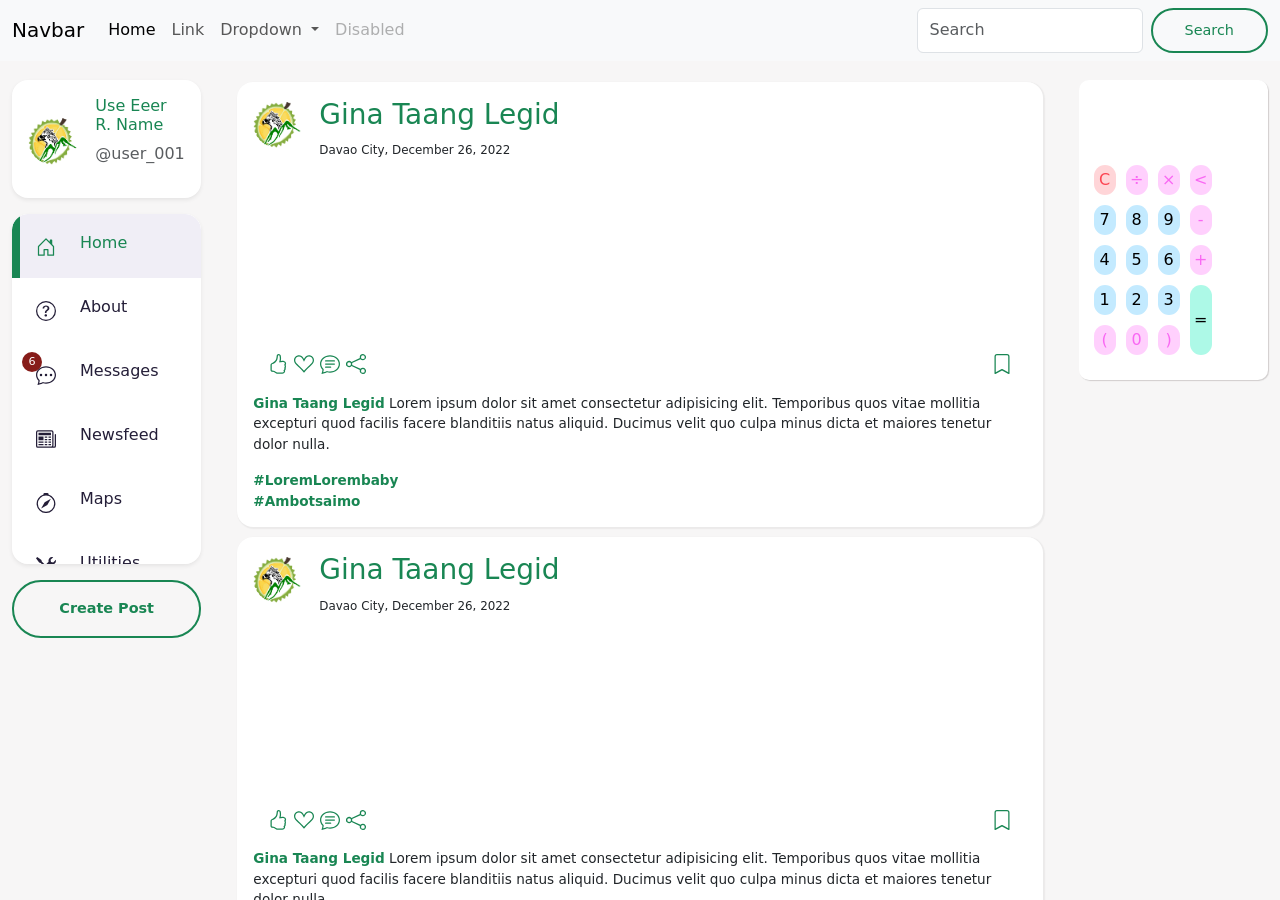
==== home.html @ 308d88ed "new file:   about.html 	new file:   calculator.css 	new file:   home.html 	new file:   images/Logo1-" ====
<!DOCTYPE html>
<html lang="en">
<head>
    <meta charset="UTF-8">
    <meta http-equiv="X-UA-Compatible" content="IE=edge">
    <meta name="viewport" content="width=device-width, initial-scale=1.0">
    <title>Adventour</title>
    <!--BS 5 CDN-->
    <link href="https://cdn.jsdelivr.net/npm/bootstrap@5.3.0-alpha1/dist/css/bootstrap.min.css" rel="stylesheet" integrity="sha384-GLhlTQ8iRABdZLl6O3oVMWSktQOp6b7In1Zl3/Jr59b6EGGoI1aFkw7cmDA6j6gD" crossorigin="anonymous">
    <!--End of BS 5 CDN-->
    
    <!--CSS-->
    <link rel="stylesheet" href="style2.css">
    <!--End of CSS-->

</head>
<body>

    <!--============================================= NAV BAR ========================================-->

    <nav>

        <nav class="navbar navbar-expand-lg bg-body-tertiary"  style="width: 100vw;">
            <div class="container-fluid">
              <a class="navbar-brand" href="#">Navbar</a>
              <button class="navbar-toggler" type="button" data-bs-toggle="collapse" data-bs-target="#navbarSupportedContent" aria-controls="navbarSupportedContent" aria-expanded="false" aria-label="Toggle navigation">
                <span class="navbar-toggler-icon"></span>
              </button>
              <div class="collapse navbar-collapse" id="navbarSupportedContent">
                <ul class="navbar-nav me-auto mb-2 mb-lg-0">
                  <li class="nav-item">
                    <a class="nav-link active" aria-current="page" href="#">Home</a>
                  </li>
                  <li class="nav-item">
                    <a class="nav-link" href="#">Link</a>
                  </li>
                  <li class="nav-item dropdown">
                    <a class="nav-link dropdown-toggle" href="#" role="button" data-bs-toggle="dropdown" aria-expanded="false">
                      Dropdown
                    </a>
                    <ul class="dropdown-menu">
                      <li><a class="dropdown-item" href="#">Action</a></li>
                      <li><a class="dropdown-item" href="#">Another action</a></li>
                      <li><hr class="dropdown-divider"></li>
                      <li><a class="dropdown-item" href="#">Something else here</a></li>
                    </ul>
                  </li>
                  <li class="nav-item">
                    <a class="nav-link disabled">Disabled</a>
                  </li>
                </ul>
                <form class="d-flex" role="search">
                  <input class="form-control me-2" type="search" placeholder="Search" aria-label="Search">
                  <button class="btn btn-outline-success" type="submit">Search</button>
                </form>
              </div>
            </div>
          </nav>

    </nav>
    
    <!--============================================= RND OF NAV BAR ========================================-->


    <main>

        <div class="container-fluid">
 
            

            <div class="row">

                <!--==================== Left Section =================-->
                    <div class="left col-12 col-md-0 col-lg-3 col-xl-2 col-xxl-2">
                        <div class="side-menu-toggle">
                            <div class="hamburger">
                                <span></span>
                            </div>
                        </div> 


                        <aside class="sidenav" id="leftnav">

                            <a href="" class="profile shadow-sm" id="sideprofile">
                                <div class="logo-profile-photo">
                                    <img src="./images/Logo1-122722.png" width="60" height="60" style="border-radius: 50%">
                                </div>
    
                                <div class="username">
                                    <div class="handle">
                                        <h6>Use Eeer R. Name</h6>
                                    </div>
        
                                    <div class="sub-handle">
                                        <p class="text-muted">
                                            @user_001
                                        </p>
                                    </div>
                                </div>
            
                            </a>
            
                            <!---------------SIDE BAR----------------->
                            <div class="sidebar align-items-center shadow-sm" >
                                <a class="menu-item active" href="home.html">
                                    <span>
                                        <svg xmlns="http://www.w3.org/2000/svg" width="20" height="20" fill="currentColor" class="bi bi-house-door" viewBox="0 0 16 16">
                                            <path d="M8.354 1.146a.5.5 0 0 0-.708 0l-6 6A.5.5 0 0 0 1.5 7.5v7a.5.5 0 0 0 .5.5h4.5a.5.5 0 0 0 .5-.5v-4h2v4a.5.5 0 0 0 .5.5H14a.5.5 0 0 0 .5-.5v-7a.5.5 0 0 0-.146-.354L13 5.793V2.5a.5.5 0 0 0-.5-.5h-1a.5.5 0 0 0-.5.5v1.293L8.354 1.146ZM2.5 14V7.707l5.5-5.5 5.5 5.5V14H10v-4a.5.5 0 0 0-.5-.5h-3a.5.5 0 0 0-.5.5v4H2.5Z"/>
                                        </svg>
                                    </span>
                                        <h3>Home</h3>
                                </a>
            
                                <a class="menu-item" href="about.html">
                                    <span>
                                        <svg xmlns="http://www.w3.org/2000/svg" width="20" height="20" fill="currentColor" class="bi bi-question-circle" viewBox="0 0 16 16">
                                            <path d="M8 15A7 7 0 1 1 8 1a7 7 0 0 1 0 14zm0 1A8 8 0 1 0 8 0a8 8 0 0 0 0 16z"/>
                                            <path d="M5.255 5.786a.237.237 0 0 0 .241.247h.825c.138 0 .248-.113.266-.25.09-.656.54-1.134 1.342-1.134.686 0 1.314.343 1.314 1.168 0 .635-.374.927-.965 1.371-.673.489-1.206 1.06-1.168 1.987l.003.217a.25.25 0 0 0 .25.246h.811a.25.25 0 0 0 .25-.25v-.105c0-.718.273-.927 1.01-1.486.609-.463 1.244-.977 1.244-2.056 0-1.511-1.276-2.241-2.673-2.241-1.267 0-2.655.59-2.75 2.286zm1.557 5.763c0 .533.425.927 1.01.927.609 0 1.028-.394 1.028-.927 0-.552-.42-.94-1.029-.94-.584 0-1.009.388-1.009.94z"/>
                                        </svg>
                                    </span>
                                        <h3>About</h3>
                                </a>
            
                                <a class="menu-item" id="message-notifications">
                                    <span>
                                        <svg xmlns="http://www.w3.org/2000/svg" width="20" height="20" fill="currentColor" class="bi bi-chat-dots" viewBox="0 0 16 16">
                                            <path d="M5 8a1 1 0 1 1-2 0 1 1 0 0 1 2 0zm4 0a1 1 0 1 1-2 0 1 1 0 0 1 2 0zm3 1a1 1 0 1 0 0-2 1 1 0 0 0 0 2z"/>
                                            <path d="m2.165 15.803.02-.004c1.83-.363 2.948-.842 3.468-1.105A9.06 9.06 0 0 0 8 15c4.418 0 8-3.134 8-7s-3.582-7-8-7-8 3.134-8 7c0 1.76.743 3.37 1.97 4.6a10.437 10.437 0 0 1-.524 2.318l-.003.011a10.722 10.722 0 0 1-.244.637c-.079.186.074.394.273.362a21.673 21.673 0 0 0 .693-.125zm.8-3.108a1 1 0 0 0-.287-.801C1.618 10.83 1 9.468 1 8c0-3.192 3.004-6 7-6s7 2.808 7 6c0 3.193-3.004 6-7 6a8.06 8.06 0 0 1-2.088-.272 1 1 0 0 0-.711.074c-.387.196-1.24.57-2.634.893a10.97 10.97 0 0 0 .398-2z"/>
                                        </svg>
                                        <small class="notification-count">6</small>
                                    </span>
                                    
    
                                        <h3>Messages</h3>
    
                                </a>
            
                                <a class="menu-item">
                                    <span>
                                        <svg xmlns="http://www.w3.org/2000/svg" width="20" height="20" fill="currentColor" class="bi bi-newspaper" viewBox="0 0 16 16">
                                            <path d="M0 2.5A1.5 1.5 0 0 1 1.5 1h11A1.5 1.5 0 0 1 14 2.5v10.528c0 .3-.05.654-.238.972h.738a.5.5 0 0 0 .5-.5v-9a.5.5 0 0 1 1 0v9a1.5 1.5 0 0 1-1.5 1.5H1.497A1.497 1.497 0 0 1 0 13.5v-11zM12 14c.37 0 .654-.211.853-.441.092-.106.147-.279.147-.531V2.5a.5.5 0 0 0-.5-.5h-11a.5.5 0 0 0-.5.5v11c0 .278.223.5.497.5H12z"/>
                                            <path d="M2 3h10v2H2V3zm0 3h4v3H2V6zm0 4h4v1H2v-1zm0 2h4v1H2v-1zm5-6h2v1H7V6zm3 0h2v1h-2V6zM7 8h2v1H7V8zm3 0h2v1h-2V8zm-3 2h2v1H7v-1zm3 0h2v1h-2v-1zm-3 2h2v1H7v-1zm3 0h2v1h-2v-1z"/>
                                        </svg>
                                    </span>
                                        <h3>Newsfeed</h3>
                                </a>
            
                                <a class="menu-item" href="maps.html">
                                    <span>
                                        <svg xmlns="http://www.w3.org/2000/svg" width="20" height="20" fill="currentColor" class="bi bi-compass" viewBox="0 0 16 16">
                                            <path d="M8 16.016a7.5 7.5 0 0 0 1.962-14.74A1 1 0 0 0 9 0H7a1 1 0 0 0-.962 1.276A7.5 7.5 0 0 0 8 16.016zm6.5-7.5a6.5 6.5 0 1 1-13 0 6.5 6.5 0 0 1 13 0z"/>
                                            <path d="m6.94 7.44 4.95-2.83-2.83 4.95-4.949 2.83 2.828-4.95z"/>
                                        </svg>
                                    </span>
                                        <h3>Maps</h3>
                                </a>
            
                                <a class="menu-item">
                                    <span>
                                        <svg xmlns="http://www.w3.org/2000/svg" width="20" height="20" fill="currentColor" class="bi bi-tools" viewBox="0 0 16 16">
                                            <path d="M1 0 0 1l2.2 3.081a1 1 0 0 0 .815.419h.07a1 1 0 0 1 .708.293l2.675 2.675-2.617 2.654A3.003 3.003 0 0 0 0 13a3 3 0 1 0 5.878-.851l2.654-2.617.968.968-.305.914a1 1 0 0 0 .242 1.023l3.27 3.27a.997.997 0 0 0 1.414 0l1.586-1.586a.997.997 0 0 0 0-1.414l-3.27-3.27a1 1 0 0 0-1.023-.242L10.5 9.5l-.96-.96 2.68-2.643A3.005 3.005 0 0 0 16 3c0-.269-.035-.53-.102-.777l-2.14 2.141L12 4l-.364-1.757L13.777.102a3 3 0 0 0-3.675 3.68L7.462 6.46 4.793 3.793a1 1 0 0 1-.293-.707v-.071a1 1 0 0 0-.419-.814L1 0Zm9.646 10.646a.5.5 0 0 1 .708 0l2.914 2.915a.5.5 0 0 1-.707.707l-2.915-2.914a.5.5 0 0 1 0-.708ZM3 11l.471.242.529.026.287.445.445.287.026.529L5 13l-.242.471-.026.529-.445.287-.287.445-.529.026L3 15l-.471-.242L2 14.732l-.287-.445L1.268 14l-.026-.529L1 13l.242-.471.026-.529.445-.287.287-.445.529-.026L3 11Z"/>
                                        </svg>
                                    </span>
                                        <h3>Utilities</h3>
                                </a>
            
                                <a class="menu-item">
                                    <span>
                                        <svg xmlns="http://www.w3.org/2000/svg" width="20" height="20" fill="currentColor" class="bi bi-shop" viewBox="0 0 16 16">
                                            <path d="M2.97 1.35A1 1 0 0 1 3.73 1h8.54a1 1 0 0 1 .76.35l2.609 3.044A1.5 1.5 0 0 1 16 5.37v.255a2.375 2.375 0 0 1-4.25 1.458A2.371 2.371 0 0 1 9.875 8 2.37 2.37 0 0 1 8 7.083 2.37 2.37 0 0 1 6.125 8a2.37 2.37 0 0 1-1.875-.917A2.375 2.375 0 0 1 0 5.625V5.37a1.5 1.5 0 0 1 .361-.976l2.61-3.045zm1.78 4.275a1.375 1.375 0 0 0 2.75 0 .5.5 0 0 1 1 0 1.375 1.375 0 0 0 2.75 0 .5.5 0 0 1 1 0 1.375 1.375 0 1 0 2.75 0V5.37a.5.5 0 0 0-.12-.325L12.27 2H3.73L1.12 5.045A.5.5 0 0 0 1 5.37v.255a1.375 1.375 0 0 0 2.75 0 .5.5 0 0 1 1 0zM1.5 8.5A.5.5 0 0 1 2 9v6h1v-5a1 1 0 0 1 1-1h3a1 1 0 0 1 1 1v5h6V9a.5.5 0 0 1 1 0v6h.5a.5.5 0 0 1 0 1H.5a.5.5 0 0 1 0-1H1V9a.5.5 0 0 1 .5-.5zM4 15h3v-5H4v5zm5-5a1 1 0 0 1 1-1h2a1 1 0 0 1 1 1v3a1 1 0 0 1-1 1h-2a1 1 0 0 1-1-1v-3zm3 0h-2v3h2v-3z"/>
                                        </svg>
                                    </span>
                                        <h3>Shop</h3>
                                </a>
            
                                <a class="menu-item" id="theme">
                                    <span>
                                        <svg xmlns="http://www.w3.org/2000/svg" width="20" height="20" fill="currentColor" class="bi bi-palette" viewBox="0 0 16 16">
                                            <path d="M8 5a1.5 1.5 0 1 0 0-3 1.5 1.5 0 0 0 0 3zm4 3a1.5 1.5 0 1 0 0-3 1.5 1.5 0 0 0 0 3zM5.5 7a1.5 1.5 0 1 1-3 0 1.5 1.5 0 0 1 3 0zm.5 6a1.5 1.5 0 1 0 0-3 1.5 1.5 0 0 0 0 3z"/>
                                            <path d="M16 8c0 3.15-1.866 2.585-3.567 2.07C11.42 9.763 10.465 9.473 10 10c-.603.683-.475 1.819-.351 2.92C9.826 14.495 9.996 16 8 16a8 8 0 1 1 8-8zm-8 7c.611 0 .654-.171.655-.176.078-.146.124-.464.07-1.119-.014-.168-.037-.37-.061-.591-.052-.464-.112-1.005-.118-1.462-.01-.707.083-1.61.704-2.314.369-.417.845-.578 1.272-.618.404-.038.812.026 1.16.104.343.077.702.186 1.025.284l.028.008c.346.105.658.199.953.266.653.148.904.083.991.024C14.717 9.38 15 9.161 15 8a7 7 0 1 0-7 7z"/>
                                        </svg>
                                    </span>
                                        <h3>Theme</h3>
                                </a>
            
                                <a class="menu-item">
                                    <span>
                                        <svg xmlns="http://www.w3.org/2000/svg" width="20" height="20" fill="currentColor" class="bi bi-gear" viewBox="0 0 16 16">
                                            <path d="M8 4.754a3.246 3.246 0 1 0 0 6.492 3.246 3.246 0 0 0 0-6.492zM5.754 8a2.246 2.246 0 1 1 4.492 0 2.246 2.246 0 0 1-4.492 0z"/>
                                            <path d="M9.796 1.343c-.527-1.79-3.065-1.79-3.592 0l-.094.319a.873.873 0 0 1-1.255.52l-.292-.16c-1.64-.892-3.433.902-2.54 2.541l.159.292a.873.873 0 0 1-.52 1.255l-.319.094c-1.79.527-1.79 3.065 0 3.592l.319.094a.873.873 0 0 1 .52 1.255l-.16.292c-.892 1.64.901 3.434 2.541 2.54l.292-.159a.873.873 0 0 1 1.255.52l.094.319c.527 1.79 3.065 1.79 3.592 0l.094-.319a.873.873 0 0 1 1.255-.52l.292.16c1.64.893 3.434-.902 2.54-2.541l-.159-.292a.873.873 0 0 1 .52-1.255l.319-.094c1.79-.527 1.79-3.065 0-3.592l-.319-.094a.873.873 0 0 1-.52-1.255l.16-.292c.893-1.64-.902-3.433-2.541-2.54l-.292.159a.873.873 0 0 1-1.255-.52l-.094-.319zm-2.633.283c.246-.835 1.428-.835 1.674 0l.094.319a1.873 1.873 0 0 0 2.693 1.115l.291-.16c.764-.415 1.6.42 1.184 1.185l-.159.292a1.873 1.873 0 0 0 1.116 2.692l.318.094c.835.246.835 1.428 0 1.674l-.319.094a1.873 1.873 0 0 0-1.115 2.693l.16.291c.415.764-.42 1.6-1.185 1.184l-.291-.159a1.873 1.873 0 0 0-2.693 1.116l-.094.318c-.246.835-1.428.835-1.674 0l-.094-.319a1.873 1.873 0 0 0-2.692-1.115l-.292.16c-.764.415-1.6-.42-1.184-1.185l.159-.291A1.873 1.873 0 0 0 1.945 8.93l-.319-.094c-.835-.246-.835-1.428 0-1.674l.319-.094A1.873 1.873 0 0 0 3.06 4.377l-.16-.292c-.415-.764.42-1.6 1.185-1.184l.292.159a1.873 1.873 0 0 0 2.692-1.115l.094-.319z"/>
                                        </svg>
                                    </span>
                                        <h3>Settings</h3>
                                </a>
                            </div>
                            <!-------------END OF SIDE BAR------------>
                            <button type="submit" class="side-footer btn fw-bold rounded-pill mb-5">Create Post</button>
    
                            <div class="mb-5"></div>
                        </aside>

                    </div>
                <!--==================== End of Left Section =================-->

                <!--==================== Middle Section =================-->
                    <div class="middle col-12 col-md-9 col-lg-7 col-xl-8 col-xxl-8">
                        
                        <div class="feedcage container mb-5">

                            <div class="feeds">
                            
                                <div class="feed">
                                    
                                    <div class="head">
                                        <div class="user">
                                            <div class="profile-photo">
                                                <img src="./images/Logo1-122722.png">
                                            </div>
                                            <div class="user-info">
                                                <h3> Gina Taang Legid</h3>
                                                <small>Davao City, December 26, 2022</small>
                                            </div>
                                        </div>
                                    </div>
        
                                    <div class="main-photo">
                                        <div class="container" id="main-photo">
                                            <iframe src="https://www.google.com/maps/d/u/0/embed?mid=1A3inty7sxqEvf_GpowuyjGiaf-JV2Yk&ehbc=2E312F" width="100%" height="100%"></iframe>
                                        </div>
                                    </div>
        
                                    <div class="action-button">
                                        
                                        <div class="interaction-button">
                                            <span>
                                                <svg xmlns="http://www.w3.org/2000/svg" width="20" height="20" fill="currentColor" class="bi bi-hand-thumbs-up" viewBox="0 0 16 16">
                                                <path d="M8.864.046C7.908-.193 7.02.53 6.956 1.466c-.072 1.051-.23 2.016-.428 2.59-.125.36-.479 1.013-1.04 1.639-.557.623-1.282 1.178-2.131 1.41C2.685 7.288 2 7.87 2 8.72v4.001c0 .845.682 1.464 1.448 1.545 1.07.114 1.564.415 2.068.723l.048.03c.272.165.578.348.97.484.397.136.861.217 1.466.217h3.5c.937 0 1.599-.477 1.934-1.064a1.86 1.86 0 0 0 .254-.912c0-.152-.023-.312-.077-.464.201-.263.38-.578.488-.901.11-.33.172-.762.004-1.149.069-.13.12-.269.159-.403.077-.27.113-.568.113-.857 0-.288-.036-.585-.113-.856a2.144 2.144 0 0 0-.138-.362 1.9 1.9 0 0 0 .234-1.734c-.206-.592-.682-1.1-1.2-1.272-.847-.282-1.803-.276-2.516-.211a9.84 9.84 0 0 0-.443.05 9.365 9.365 0 0 0-.062-4.509A1.38 1.38 0 0 0 9.125.111L8.864.046zM11.5 14.721H8c-.51 0-.863-.069-1.14-.164-.281-.097-.506-.228-.776-.393l-.04-.024c-.555-.339-1.198-.731-2.49-.868-.333-.036-.554-.29-.554-.55V8.72c0-.254.226-.543.62-.65 1.095-.3 1.977-.996 2.614-1.708.635-.71 1.064-1.475 1.238-1.978.243-.7.407-1.768.482-2.85.025-.362.36-.594.667-.518l.262.066c.16.04.258.143.288.255a8.34 8.34 0 0 1-.145 4.725.5.5 0 0 0 .595.644l.003-.001.014-.003.058-.014a8.908 8.908 0 0 1 1.036-.157c.663-.06 1.457-.054 2.11.164.175.058.45.3.57.65.107.308.087.67-.266 1.022l-.353.353.353.354c.043.043.105.141.154.315.048.167.075.37.075.581 0 .212-.027.414-.075.582-.05.174-.111.272-.154.315l-.353.353.353.354c.047.047.109.177.005.488a2.224 2.224 0 0 1-.505.805l-.353.353.353.354c.006.005.041.05.041.17a.866.866 0 0 1-.121.416c-.165.288-.503.56-1.066.56z"/>
                                                </svg>
                                            </span>

                                            <span>
                                                <svg xmlns="http://www.w3.org/2000/svg" width="20" height="20" fill="currentColor" class="bi bi-suit-heart" viewBox="0 0 16 16">
                                                    <path d="m8 6.236-.894-1.789c-.222-.443-.607-1.08-1.152-1.595C5.418 2.345 4.776 2 4 2 2.324 2 1 3.326 1 4.92c0 1.211.554 2.066 1.868 3.37.337.334.721.695 1.146 1.093C5.122 10.423 6.5 11.717 8 13.447c1.5-1.73 2.878-3.024 3.986-4.064.425-.398.81-.76 1.146-1.093C14.446 6.986 15 6.131 15 4.92 15 3.326 13.676 2 12 2c-.777 0-1.418.345-1.954.852-.545.515-.93 1.152-1.152 1.595L8 6.236zm.392 8.292a.513.513 0 0 1-.784 0c-1.601-1.902-3.05-3.262-4.243-4.381C1.3 8.208 0 6.989 0 4.92 0 2.755 1.79 1 4 1c1.6 0 2.719 1.05 3.404 2.008.26.365.458.716.596.992a7.55 7.55 0 0 1 .596-.992C9.281 2.049 10.4 1 12 1c2.21 0 4 1.755 4 3.92 0 2.069-1.3 3.288-3.365 5.227-1.193 1.12-2.642 2.48-4.243 4.38z"/>
                                                </svg>
                                            </span>

                                            <span>
                                                <svg xmlns="http://www.w3.org/2000/svg" width="20" height="20" fill="currentColor" class="bi bi-chat-text" viewBox="0 0 16 16">
                                                    <path d="M2.678 11.894a1 1 0 0 1 .287.801 10.97 10.97 0 0 1-.398 2c1.395-.323 2.247-.697 2.634-.893a1 1 0 0 1 .71-.074A8.06 8.06 0 0 0 8 14c3.996 0 7-2.807 7-6 0-3.192-3.004-6-7-6S1 4.808 1 8c0 1.468.617 2.83 1.678 3.894zm-.493 3.905a21.682 21.682 0 0 1-.713.129c-.2.032-.352-.176-.273-.362a9.68 9.68 0 0 0 .244-.637l.003-.01c.248-.72.45-1.548.524-2.319C.743 11.37 0 9.76 0 8c0-3.866 3.582-7 8-7s8 3.134 8 7-3.582 7-8 7a9.06 9.06 0 0 1-2.347-.306c-.52.263-1.639.742-3.468 1.105z"/>
                                                    <path d="M4 5.5a.5.5 0 0 1 .5-.5h7a.5.5 0 0 1 0 1h-7a.5.5 0 0 1-.5-.5zM4 8a.5.5 0 0 1 .5-.5h7a.5.5 0 0 1 0 1h-7A.5.5 0 0 1 4 8zm0 2.5a.5.5 0 0 1 .5-.5h4a.5.5 0 0 1 0 1h-4a.5.5 0 0 1-.5-.5z"/>
                                                </svg>
                                            </span>

                                            <span>
                                                <svg xmlns="http://www.w3.org/2000/svg" width="20" height="20" fill="currentColor" class="bi bi-share" viewBox="0 0 16 16">
                                                    <path d="M13.5 1a1.5 1.5 0 1 0 0 3 1.5 1.5 0 0 0 0-3zM11 2.5a2.5 2.5 0 1 1 .603 1.628l-6.718 3.12a2.499 2.499 0 0 1 0 1.504l6.718 3.12a2.5 2.5 0 1 1-.488.876l-6.718-3.12a2.5 2.5 0 1 1 0-3.256l6.718-3.12A2.5 2.5 0 0 1 11 2.5zm-8.5 4a1.5 1.5 0 1 0 0 3 1.5 1.5 0 0 0 0-3zm11 5.5a1.5 1.5 0 1 0 0 3 1.5 1.5 0 0 0 0-3z"/>
                                                </svg>
                                            </span>
                                        </div>
        
                                        <div class="bookmark">
                                            <span>
                                                <svg xmlns="http://www.w3.org/2000/svg" width="20" height="20" fill="currentColor" class="bi bi-bookmark" viewBox="0 0 16 16">
                                                    <path d="M2 2a2 2 0 0 1 2-2h8a2 2 0 0 1 2 2v13.5a.5.5 0 0 1-.777.416L8 13.101l-5.223 2.815A.5.5 0 0 1 2 15.5V2zm2-1a1 1 0 0 0-1 1v12.566l4.723-2.482a.5.5 0 0 1 .554 0L13 14.566V2a1 1 0 0 0-1-1H4z"/>
                                                </svg>
                                            </span>
                                        </div>
        
                                    </div>
        
                                    <div class="caption">
                                        <p class="text-dark"><b style="color: var(--color-adventour);">Gina Taang Legid</b> Lorem ipsum dolor sit amet consectetur adipisicing elit. Temporibus quos vitae mollitia excepturi quod facilis facere blanditiis natus aliquid. Ducimus velit quo culpa minus dicta et maiores tenetur dolor nulla.</p>
                                        <span class="fw-bold"> #LoremLorembaby<br>#Ambotsaimo</span>
                                    </div>
        
                                </div>

                                <div class="feed">
                                    
                                    <div class="head">
                                        <div class="user">
                                            <div class="profile-photo">
                                                <img src="./images/Logo1-122722.png">
                                            </div>
                                            <div class="user-info">
                                                <h3> Gina Taang Legid</h3>
                                                <small>Davao City, December 26, 2022</small>
                                            </div>
                                        </div>
                                    </div>
        
                                    <div class="main-photo">
                                        <div class="container" id="main-photo">
                                            <iframe src="https://www.google.com/maps/d/u/0/embed?mid=1ipys20K5bbRGLCB3XpYgw70KTABBEE4&ehbc=2E312F" width="100%" height="100%"></iframe>
                                        </div>
                                    </div>
        
                                    <div class="action-button">
                                        
                                        <div class="interaction-button">
                                            <span>
                                                <svg xmlns="http://www.w3.org/2000/svg" width="20" height="20" fill="currentColor" class="bi bi-hand-thumbs-up" viewBox="0 0 16 16">
                                                <path d="M8.864.046C7.908-.193 7.02.53 6.956 1.466c-.072 1.051-.23 2.016-.428 2.59-.125.36-.479 1.013-1.04 1.639-.557.623-1.282 1.178-2.131 1.41C2.685 7.288 2 7.87 2 8.72v4.001c0 .845.682 1.464 1.448 1.545 1.07.114 1.564.415 2.068.723l.048.03c.272.165.578.348.97.484.397.136.861.217 1.466.217h3.5c.937 0 1.599-.477 1.934-1.064a1.86 1.86 0 0 0 .254-.912c0-.152-.023-.312-.077-.464.201-.263.38-.578.488-.901.11-.33.172-.762.004-1.149.069-.13.12-.269.159-.403.077-.27.113-.568.113-.857 0-.288-.036-.585-.113-.856a2.144 2.144 0 0 0-.138-.362 1.9 1.9 0 0 0 .234-1.734c-.206-.592-.682-1.1-1.2-1.272-.847-.282-1.803-.276-2.516-.211a9.84 9.84 0 0 0-.443.05 9.365 9.365 0 0 0-.062-4.509A1.38 1.38 0 0 0 9.125.111L8.864.046zM11.5 14.721H8c-.51 0-.863-.069-1.14-.164-.281-.097-.506-.228-.776-.393l-.04-.024c-.555-.339-1.198-.731-2.49-.868-.333-.036-.554-.29-.554-.55V8.72c0-.254.226-.543.62-.65 1.095-.3 1.977-.996 2.614-1.708.635-.71 1.064-1.475 1.238-1.978.243-.7.407-1.768.482-2.85.025-.362.36-.594.667-.518l.262.066c.16.04.258.143.288.255a8.34 8.34 0 0 1-.145 4.725.5.5 0 0 0 .595.644l.003-.001.014-.003.058-.014a8.908 8.908 0 0 1 1.036-.157c.663-.06 1.457-.054 2.11.164.175.058.45.3.57.65.107.308.087.67-.266 1.022l-.353.353.353.354c.043.043.105.141.154.315.048.167.075.37.075.581 0 .212-.027.414-.075.582-.05.174-.111.272-.154.315l-.353.353.353.354c.047.047.109.177.005.488a2.224 2.224 0 0 1-.505.805l-.353.353.353.354c.006.005.041.05.041.17a.866.866 0 0 1-.121.416c-.165.288-.503.56-1.066.56z"/>
                                                </svg>
                                            </span>

                                            <span>
                                                <svg xmlns="http://www.w3.org/2000/svg" width="20" height="20" fill="currentColor" class="bi bi-suit-heart" viewBox="0 0 16 16">
                                                    <path d="m8 6.236-.894-1.789c-.222-.443-.607-1.08-1.152-1.595C5.418 2.345 4.776 2 4 2 2.324 2 1 3.326 1 4.92c0 1.211.554 2.066 1.868 3.37.337.334.721.695 1.146 1.093C5.122 10.423 6.5 11.717 8 13.447c1.5-1.73 2.878-3.024 3.986-4.064.425-.398.81-.76 1.146-1.093C14.446 6.986 15 6.131 15 4.92 15 3.326 13.676 2 12 2c-.777 0-1.418.345-1.954.852-.545.515-.93 1.152-1.152 1.595L8 6.236zm.392 8.292a.513.513 0 0 1-.784 0c-1.601-1.902-3.05-3.262-4.243-4.381C1.3 8.208 0 6.989 0 4.92 0 2.755 1.79 1 4 1c1.6 0 2.719 1.05 3.404 2.008.26.365.458.716.596.992a7.55 7.55 0 0 1 .596-.992C9.281 2.049 10.4 1 12 1c2.21 0 4 1.755 4 3.92 0 2.069-1.3 3.288-3.365 5.227-1.193 1.12-2.642 2.48-4.243 4.38z"/>
                                                </svg>
                                            </span>

                                            <span>
                                                <svg xmlns="http://www.w3.org/2000/svg" width="20" height="20" fill="currentColor" class="bi bi-chat-text" viewBox="0 0 16 16">
                                                    <path d="M2.678 11.894a1 1 0 0 1 .287.801 10.97 10.97 0 0 1-.398 2c1.395-.323 2.247-.697 2.634-.893a1 1 0 0 1 .71-.074A8.06 8.06 0 0 0 8 14c3.996 0 7-2.807 7-6 0-3.192-3.004-6-7-6S1 4.808 1 8c0 1.468.617 2.83 1.678 3.894zm-.493 3.905a21.682 21.682 0 0 1-.713.129c-.2.032-.352-.176-.273-.362a9.68 9.68 0 0 0 .244-.637l.003-.01c.248-.72.45-1.548.524-2.319C.743 11.37 0 9.76 0 8c0-3.866 3.582-7 8-7s8 3.134 8 7-3.582 7-8 7a9.06 9.06 0 0 1-2.347-.306c-.52.263-1.639.742-3.468 1.105z"/>
                                                    <path d="M4 5.5a.5.5 0 0 1 .5-.5h7a.5.5 0 0 1 0 1h-7a.5.5 0 0 1-.5-.5zM4 8a.5.5 0 0 1 .5-.5h7a.5.5 0 0 1 0 1h-7A.5.5 0 0 1 4 8zm0 2.5a.5.5 0 0 1 .5-.5h4a.5.5 0 0 1 0 1h-4a.5.5 0 0 1-.5-.5z"/>
                                                </svg>
                                            </span>

                                            <span>
                                                <svg xmlns="http://www.w3.org/2000/svg" width="20" height="20" fill="currentColor" class="bi bi-share" viewBox="0 0 16 16">
                                                    <path d="M13.5 1a1.5 1.5 0 1 0 0 3 1.5 1.5 0 0 0 0-3zM11 2.5a2.5 2.5 0 1 1 .603 1.628l-6.718 3.12a2.499 2.499 0 0 1 0 1.504l6.718 3.12a2.5 2.5 0 1 1-.488.876l-6.718-3.12a2.5 2.5 0 1 1 0-3.256l6.718-3.12A2.5 2.5 0 0 1 11 2.5zm-8.5 4a1.5 1.5 0 1 0 0 3 1.5 1.5 0 0 0 0-3zm11 5.5a1.5 1.5 0 1 0 0 3 1.5 1.5 0 0 0 0-3z"/>
                                                </svg>
                                            </span>
                                        </div>
        
                                        <div class="bookmark">
                                            <span>
                                                <svg xmlns="http://www.w3.org/2000/svg" width="20" height="20" fill="currentColor" class="bi bi-bookmark" viewBox="0 0 16 16">
                                                    <path d="M2 2a2 2 0 0 1 2-2h8a2 2 0 0 1 2 2v13.5a.5.5 0 0 1-.777.416L8 13.101l-5.223 2.815A.5.5 0 0 1 2 15.5V2zm2-1a1 1 0 0 0-1 1v12.566l4.723-2.482a.5.5 0 0 1 .554 0L13 14.566V2a1 1 0 0 0-1-1H4z"/>
                                                </svg>
                                            </span>
                                        </div>
        
                                    </div>
        
                                    <div class="caption">
                                        <p class="text-dark"><b style="color: var(--color-adventour);">Gina Taang Legid</b> Lorem ipsum dolor sit amet consectetur adipisicing elit. Temporibus quos vitae mollitia excepturi quod facilis facere blanditiis natus aliquid. Ducimus velit quo culpa minus dicta et maiores tenetur dolor nulla.</p>
                                        <span class="fw-bold"> #LoremLorembaby<br>#Ambotsaimo</span>
                                    </div>
        
                                </div>

                                <div class="feed">
                                    
                                    <div class="head">
                                        <div class="user">
                                            <div class="profile-photo">
                                                <img src="./images/Logo1-122722.png">
                                            </div>
                                            <div class="user-info">
                                                <h3> Gina Taang Legid</h3>
                                                <small>Davao City, December 26, 2022</small>
                                            </div>
                                        </div>
                                    </div>
        
                                    <div class="main-photo">

                                        <div class="container" id="main-photo">
                                            <iframe src="https://www.google.com/maps/d/u/0/embed?mid=1--Ze77qJWMs5dtm5UFh0yVgvR0UWUCg&ehbc=2E312F" width="100%" height="100%"></iframe>
                                        </div>
                                    </div>
        
                                    <div class="action-button">
                                        
                                        <div class="interaction-button">
                                            <span>
                                                <svg xmlns="http://www.w3.org/2000/svg" width="20" height="20" fill="currentColor" class="bi bi-hand-thumbs-up" viewBox="0 0 16 16">
                                                <path d="M8.864.046C7.908-.193 7.02.53 6.956 1.466c-.072 1.051-.23 2.016-.428 2.59-.125.36-.479 1.013-1.04 1.639-.557.623-1.282 1.178-2.131 1.41C2.685 7.288 2 7.87 2 8.72v4.001c0 .845.682 1.464 1.448 1.545 1.07.114 1.564.415 2.068.723l.048.03c.272.165.578.348.97.484.397.136.861.217 1.466.217h3.5c.937 0 1.599-.477 1.934-1.064a1.86 1.86 0 0 0 .254-.912c0-.152-.023-.312-.077-.464.201-.263.38-.578.488-.901.11-.33.172-.762.004-1.149.069-.13.12-.269.159-.403.077-.27.113-.568.113-.857 0-.288-.036-.585-.113-.856a2.144 2.144 0 0 0-.138-.362 1.9 1.9 0 0 0 .234-1.734c-.206-.592-.682-1.1-1.2-1.272-.847-.282-1.803-.276-2.516-.211a9.84 9.84 0 0 0-.443.05 9.365 9.365 0 0 0-.062-4.509A1.38 1.38 0 0 0 9.125.111L8.864.046zM11.5 14.721H8c-.51 0-.863-.069-1.14-.164-.281-.097-.506-.228-.776-.393l-.04-.024c-.555-.339-1.198-.731-2.49-.868-.333-.036-.554-.29-.554-.55V8.72c0-.254.226-.543.62-.65 1.095-.3 1.977-.996 2.614-1.708.635-.71 1.064-1.475 1.238-1.978.243-.7.407-1.768.482-2.85.025-.362.36-.594.667-.518l.262.066c.16.04.258.143.288.255a8.34 8.34 0 0 1-.145 4.725.5.5 0 0 0 .595.644l.003-.001.014-.003.058-.014a8.908 8.908 0 0 1 1.036-.157c.663-.06 1.457-.054 2.11.164.175.058.45.3.57.65.107.308.087.67-.266 1.022l-.353.353.353.354c.043.043.105.141.154.315.048.167.075.37.075.581 0 .212-.027.414-.075.582-.05.174-.111.272-.154.315l-.353.353.353.354c.047.047.109.177.005.488a2.224 2.224 0 0 1-.505.805l-.353.353.353.354c.006.005.041.05.041.17a.866.866 0 0 1-.121.416c-.165.288-.503.56-1.066.56z"/>
                                                </svg>
                                            </span>

                                            <span>
                                                <svg xmlns="http://www.w3.org/2000/svg" width="20" height="20" fill="currentColor" class="bi bi-suit-heart" viewBox="0 0 16 16">
                                                    <path d="m8 6.236-.894-1.789c-.222-.443-.607-1.08-1.152-1.595C5.418 2.345 4.776 2 4 2 2.324 2 1 3.326 1 4.92c0 1.211.554 2.066 1.868 3.37.337.334.721.695 1.146 1.093C5.122 10.423 6.5 11.717 8 13.447c1.5-1.73 2.878-3.024 3.986-4.064.425-.398.81-.76 1.146-1.093C14.446 6.986 15 6.131 15 4.92 15 3.326 13.676 2 12 2c-.777 0-1.418.345-1.954.852-.545.515-.93 1.152-1.152 1.595L8 6.236zm.392 8.292a.513.513 0 0 1-.784 0c-1.601-1.902-3.05-3.262-4.243-4.381C1.3 8.208 0 6.989 0 4.92 0 2.755 1.79 1 4 1c1.6 0 2.719 1.05 3.404 2.008.26.365.458.716.596.992a7.55 7.55 0 0 1 .596-.992C9.281 2.049 10.4 1 12 1c2.21 0 4 1.755 4 3.92 0 2.069-1.3 3.288-3.365 5.227-1.193 1.12-2.642 2.48-4.243 4.38z"/>
                                                </svg>
                                            </span>

                                            <span>
                                                <svg xmlns="http://www.w3.org/2000/svg" width="20" height="20" fill="currentColor" class="bi bi-chat-text" viewBox="0 0 16 16">
                                                    <path d="M2.678 11.894a1 1 0 0 1 .287.801 10.97 10.97 0 0 1-.398 2c1.395-.323 2.247-.697 2.634-.893a1 1 0 0 1 .71-.074A8.06 8.06 0 0 0 8 14c3.996 0 7-2.807 7-6 0-3.192-3.004-6-7-6S1 4.808 1 8c0 1.468.617 2.83 1.678 3.894zm-.493 3.905a21.682 21.682 0 0 1-.713.129c-.2.032-.352-.176-.273-.362a9.68 9.68 0 0 0 .244-.637l.003-.01c.248-.72.45-1.548.524-2.319C.743 11.37 0 9.76 0 8c0-3.866 3.582-7 8-7s8 3.134 8 7-3.582 7-8 7a9.06 9.06 0 0 1-2.347-.306c-.52.263-1.639.742-3.468 1.105z"/>
                                                    <path d="M4 5.5a.5.5 0 0 1 .5-.5h7a.5.5 0 0 1 0 1h-7a.5.5 0 0 1-.5-.5zM4 8a.5.5 0 0 1 .5-.5h7a.5.5 0 0 1 0 1h-7A.5.5 0 0 1 4 8zm0 2.5a.5.5 0 0 1 .5-.5h4a.5.5 0 0 1 0 1h-4a.5.5 0 0 1-.5-.5z"/>
                                                </svg>
                                            </span>

                                            <span>
                                                <svg xmlns="http://www.w3.org/2000/svg" width="20" height="20" fill="currentColor" class="bi bi-share" viewBox="0 0 16 16">
                                                    <path d="M13.5 1a1.5 1.5 0 1 0 0 3 1.5 1.5 0 0 0 0-3zM11 2.5a2.5 2.5 0 1 1 .603 1.628l-6.718 3.12a2.499 2.499 0 0 1 0 1.504l6.718 3.12a2.5 2.5 0 1 1-.488.876l-6.718-3.12a2.5 2.5 0 1 1 0-3.256l6.718-3.12A2.5 2.5 0 0 1 11 2.5zm-8.5 4a1.5 1.5 0 1 0 0 3 1.5 1.5 0 0 0 0-3zm11 5.5a1.5 1.5 0 1 0 0 3 1.5 1.5 0 0 0 0-3z"/>
                                                </svg>
                                            </span>
                                        </div>
        
                                        <div class="bookmark">
                                            <span>
                                                <svg xmlns="http://www.w3.org/2000/svg" width="20" height="20" fill="currentColor" class="bi bi-bookmark" viewBox="0 0 16 16">
                                                    <path d="M2 2a2 2 0 0 1 2-2h8a2 2 0 0 1 2 2v13.5a.5.5 0 0 1-.777.416L8 13.101l-5.223 2.815A.5.5 0 0 1 2 15.5V2zm2-1a1 1 0 0 0-1 1v12.566l4.723-2.482a.5.5 0 0 1 .554 0L13 14.566V2a1 1 0 0 0-1-1H4z"/>
                                                </svg>
                                            </span>
                                        </div>
        
                                    </div>
        
                                    <div class="caption">
                                        <p class="text-dark"><b style="color: var(--color-adventour);">Gina Taang Legid</b> Lorem ipsum dolor sit amet consectetur adipisicing elit. Temporibus quos vitae mollitia excepturi quod facilis facere blanditiis natus aliquid. Ducimus velit quo culpa minus dicta et maiores tenetur dolor nulla.</p>
                                        <span class="fw-bold"> #LoremLorembaby<br>#Ambotsaimo</span>
                                    </div>
        
                                </div>

                                <div class="feed">
                                    
                                    <div class="head">
                                        <div class="user">
                                            <div class="profile-photo">
                                                <img src="./images/Logo1-122722.png">
                                            </div>
                                            <div class="user-info">
                                                <h3> Gina Taang Legid</h3>
                                                <small>Davao City, December 26, 2022</small>
                                            </div>
                                        </div>
                                    </div>
        
                                    <div class="main-photo">

                                        <div class="container" id="main-photo">
                                            <iframe src="https://www.google.com/maps/d/u/0/embed?mid=1_db_8thrrLGTZ5fDXMkNp2TMC8I6MJ8&ehbc=2E312F" width="100%" height="100%"></iframe>
                                        </div>
                                    </div>
        
                                    <div class="action-button">
                                        
                                        <div class="interaction-button">
                                            <span>
                                                <svg xmlns="http://www.w3.org/2000/svg" width="20" height="20" fill="currentColor" class="bi bi-hand-thumbs-up" viewBox="0 0 16 16">
                                                <path d="M8.864.046C7.908-.193 7.02.53 6.956 1.466c-.072 1.051-.23 2.016-.428 2.59-.125.36-.479 1.013-1.04 1.639-.557.623-1.282 1.178-2.131 1.41C2.685 7.288 2 7.87 2 8.72v4.001c0 .845.682 1.464 1.448 1.545 1.07.114 1.564.415 2.068.723l.048.03c.272.165.578.348.97.484.397.136.861.217 1.466.217h3.5c.937 0 1.599-.477 1.934-1.064a1.86 1.86 0 0 0 .254-.912c0-.152-.023-.312-.077-.464.201-.263.38-.578.488-.901.11-.33.172-.762.004-1.149.069-.13.12-.269.159-.403.077-.27.113-.568.113-.857 0-.288-.036-.585-.113-.856a2.144 2.144 0 0 0-.138-.362 1.9 1.9 0 0 0 .234-1.734c-.206-.592-.682-1.1-1.2-1.272-.847-.282-1.803-.276-2.516-.211a9.84 9.84 0 0 0-.443.05 9.365 9.365 0 0 0-.062-4.509A1.38 1.38 0 0 0 9.125.111L8.864.046zM11.5 14.721H8c-.51 0-.863-.069-1.14-.164-.281-.097-.506-.228-.776-.393l-.04-.024c-.555-.339-1.198-.731-2.49-.868-.333-.036-.554-.29-.554-.55V8.72c0-.254.226-.543.62-.65 1.095-.3 1.977-.996 2.614-1.708.635-.71 1.064-1.475 1.238-1.978.243-.7.407-1.768.482-2.85.025-.362.36-.594.667-.518l.262.066c.16.04.258.143.288.255a8.34 8.34 0 0 1-.145 4.725.5.5 0 0 0 .595.644l.003-.001.014-.003.058-.014a8.908 8.908 0 0 1 1.036-.157c.663-.06 1.457-.054 2.11.164.175.058.45.3.57.65.107.308.087.67-.266 1.022l-.353.353.353.354c.043.043.105.141.154.315.048.167.075.37.075.581 0 .212-.027.414-.075.582-.05.174-.111.272-.154.315l-.353.353.353.354c.047.047.109.177.005.488a2.224 2.224 0 0 1-.505.805l-.353.353.353.354c.006.005.041.05.041.17a.866.866 0 0 1-.121.416c-.165.288-.503.56-1.066.56z"/>
                                                </svg>
                                            </span>

                                            <span>
                                                <svg xmlns="http://www.w3.org/2000/svg" width="20" height="20" fill="currentColor" class="bi bi-suit-heart" viewBox="0 0 16 16">
                                                    <path d="m8 6.236-.894-1.789c-.222-.443-.607-1.08-1.152-1.595C5.418 2.345 4.776 2 4 2 2.324 2 1 3.326 1 4.92c0 1.211.554 2.066 1.868 3.37.337.334.721.695 1.146 1.093C5.122 10.423 6.5 11.717 8 13.447c1.5-1.73 2.878-3.024 3.986-4.064.425-.398.81-.76 1.146-1.093C14.446 6.986 15 6.131 15 4.92 15 3.326 13.676 2 12 2c-.777 0-1.418.345-1.954.852-.545.515-.93 1.152-1.152 1.595L8 6.236zm.392 8.292a.513.513 0 0 1-.784 0c-1.601-1.902-3.05-3.262-4.243-4.381C1.3 8.208 0 6.989 0 4.92 0 2.755 1.79 1 4 1c1.6 0 2.719 1.05 3.404 2.008.26.365.458.716.596.992a7.55 7.55 0 0 1 .596-.992C9.281 2.049 10.4 1 12 1c2.21 0 4 1.755 4 3.92 0 2.069-1.3 3.288-3.365 5.227-1.193 1.12-2.642 2.48-4.243 4.38z"/>
                                                </svg>
                                            </span>

                                            <span>
                                                <svg xmlns="http://www.w3.org/2000/svg" width="20" height="20" fill="currentColor" class="bi bi-chat-text" viewBox="0 0 16 16">
                                                    <path d="M2.678 11.894a1 1 0 0 1 .287.801 10.97 10.97 0 0 1-.398 2c1.395-.323 2.247-.697 2.634-.893a1 1 0 0 1 .71-.074A8.06 8.06 0 0 0 8 14c3.996 0 7-2.807 7-6 0-3.192-3.004-6-7-6S1 4.808 1 8c0 1.468.617 2.83 1.678 3.894zm-.493 3.905a21.682 21.682 0 0 1-.713.129c-.2.032-.352-.176-.273-.362a9.68 9.68 0 0 0 .244-.637l.003-.01c.248-.72.45-1.548.524-2.319C.743 11.37 0 9.76 0 8c0-3.866 3.582-7 8-7s8 3.134 8 7-3.582 7-8 7a9.06 9.06 0 0 1-2.347-.306c-.52.263-1.639.742-3.468 1.105z"/>
                                                    <path d="M4 5.5a.5.5 0 0 1 .5-.5h7a.5.5 0 0 1 0 1h-7a.5.5 0 0 1-.5-.5zM4 8a.5.5 0 0 1 .5-.5h7a.5.5 0 0 1 0 1h-7A.5.5 0 0 1 4 8zm0 2.5a.5.5 0 0 1 .5-.5h4a.5.5 0 0 1 0 1h-4a.5.5 0 0 1-.5-.5z"/>
                                                </svg>
                                            </span>

                                            <span>
                                                <svg xmlns="http://www.w3.org/2000/svg" width="20" height="20" fill="currentColor" class="bi bi-share" viewBox="0 0 16 16">
                                                    <path d="M13.5 1a1.5 1.5 0 1 0 0 3 1.5 1.5 0 0 0 0-3zM11 2.5a2.5 2.5 0 1 1 .603 1.628l-6.718 3.12a2.499 2.499 0 0 1 0 1.504l6.718 3.12a2.5 2.5 0 1 1-.488.876l-6.718-3.12a2.5 2.5 0 1 1 0-3.256l6.718-3.12A2.5 2.5 0 0 1 11 2.5zm-8.5 4a1.5 1.5 0 1 0 0 3 1.5 1.5 0 0 0 0-3zm11 5.5a1.5 1.5 0 1 0 0 3 1.5 1.5 0 0 0 0-3z"/>
                                                </svg>
                                            </span>
                                        </div>
        
                                        <div class="bookmark">
                                            <span>
                                                <svg xmlns="http://www.w3.org/2000/svg" width="20" height="20" fill="currentColor" class="bi bi-bookmark" viewBox="0 0 16 16">
                                                    <path d="M2 2a2 2 0 0 1 2-2h8a2 2 0 0 1 2 2v13.5a.5.5 0 0 1-.777.416L8 13.101l-5.223 2.815A.5.5 0 0 1 2 15.5V2zm2-1a1 1 0 0 0-1 1v12.566l4.723-2.482a.5.5 0 0 1 .554 0L13 14.566V2a1 1 0 0 0-1-1H4z"/>
                                                </svg>
                                            </span>
                                        </div>
        
                                    </div>
        
                                    <div class="caption">
                                        <p class="text-dark"><b style="color: var(--color-adventour);">Gina Taang Legid</b> Lorem ipsum dolor sit amet consectetur adipisicing elit. Temporibus quos vitae mollitia excepturi quod facilis facere blanditiis natus aliquid. Ducimus velit quo culpa minus dicta et maiores tenetur dolor nulla.</p>
                                        <span class="fw-bold"> #LoremLorembaby<br>#Ambotsaimo</span>
                                    </div>
        
                                </div>
        
                            </div>
    
                            <div class="bottom-filler mb-5"></div>
    
    
                        </div>

                    </div>
                <!--==================== End of Middle Section =================-->


                <!--==================== Right Section =================-->
                    <div class="right col-12 col-md-3 col-lg-2 col-xl-2 col-xxl-2">
                        
                        <div class="calculator-container">
                            <div class="calculator">
                                <div class="theme-toggler active">
                                    <i class="toggler-icon"></i>
                                </div>
                    
                                <div class="display-screen">
                                    <div id="display"></div>
                                </div>
                    
                                <div class="buttons">
                                    <table>
                                        <tr>
                                            <td><button class="btn-operator" id="clear">C</button></td>
                                            <td><button class="btn-operator" id="/">&divide</button></td>
                                            <td><button class="btn-operator" id="*">&times</button></td>
                                            <td><button class="btn-operator" id="backspace"><</button></td>
                                        </tr>
                    
                                        <tr>
                                            <td><button class="btn-number" id="7">7</button></td>
                                            <td><button class="btn-number" id="8">8</button></td>
                                            <td><button class="btn-number" id="9">9</button></td>
                                            <td><button class="btn-operator" id="-">-</button></td>
                                        </tr>
                    
                                        <tr>
                                            <td><button class="btn-number" id="4">4</button></td>
                                            <td><button class="btn-number" id="5">5</button></td>
                                            <td><button class="btn-number" id="6">6</button></td>
                                            <td><button class="btn-operator" id="+">+</button></td>
                                        </tr>
                    
                                        <tr>
                                            <td><button class="btn-number" id="1">1</button></td>
                                            <td><button class="btn-number" id="2">2</button></td>
                                            <td><button class="btn-number" id="3">3</button></td>
                                            <td rowspan="2"><button class="btn-equal" id="equal">=</button></td>
                                        </tr>
                    
                                        <tr>
                                            <td><button class="btn-operator" id="(">(</button></td>
                                            <td><button class="btn-operator" id="0">0</button></td>
                                            <td><button class="btn-operator" id=")">)</button></td>
                                        </tr>
                    
                                    </table>
                                </div>
                            </div>
                        </div>

                    </div>
                <!--==================== End of Right Section =================-->

            </div>

        </div>

    </main>

    <!--======================== Theme Customization =========================-->

    <div class="customize-theme">
        <div class="card">
            <div class="theme-title">
                <h3 class="fw-bold">Theme Preferences</h3>
            </div>
            

            <!------ FONT SIZE CUSTOMIZATION ------->

            <div class="font-size">
                <h5 class="mb-3">Font Size</h5>
                <div>
                    <h6>Aa</h6>
                    <div class="choose-size">
                        <span class="font-size-1 active"></span>
                        <span class="font-size-2"></span>
                        <span class="font-size-3"></span>
                        <span class="font-size-4"></span>
                        <span class="font-size-5"></span>
                    </div>
                    <h3>Aa</h3>
                </div>
            </div>

            <!------ END OFFONT SIZE CUSTOMIZATION ------->

            <!------ THEME COLORS ------->

            <div class="color">
                <h5 class="mb-3">Theme Color</h5>
                <div class="choose-color">
                    <span class="color-1 active"></span>
                    <span class="color-2"></span>
                    <span class="color-3"></span>
                    <span class="color-4"></span>
                    <span class="color-5"></span>
                    <span class="color-6"></span>
                </div>
            </div>

            <!------ END OFFONT THEME COLORS ------->




        </div>
    </div>

    <!--======================== End of Theme Customization =========================-->



    <!--BS 5 Script-->
    <script src="https://cdn.jsdelivr.net/npm/bootstrap@5.3.0-alpha1/dist/js/bootstrap.bundle.min.js" integrity="sha384-w76AqPfDkMBDXo30jS1Sgez6pr3x5MlQ1ZAGC+nuZB+EYdgRZgiwxhTBTkF7CXvN" crossorigin="anonymous"></script>
    <!--End of BS 5 Script-->

    <!----JS----->
    <script src="script.js"></script>
    <!--End of JS-->

    <!--KGL JSON-->
    <script src="./Downtown.kgl.json"></script>
    <script src="./Downtown.json"></script>
    <!--END OF KGL JSON-->
</body>
</html>
---- style2.css ----
*, 
*::before, 
*::after {
    margin: 0;
    padding: 0;
    outline: 0;
    box-sizing: border-box;
    text-decoration: none;
    list-style: none;
    border: none;
}

body {
    background: rgb(247, 246, 246);
    overflow: visible;
    height: 300px;
}

:root {
    --primary-color-hue: 152;
    --color-dark: hsl(252, 30%, 17%);
    --color-light: hsl(252, 30%, 95%);
    --color-white: hsl(252, 30%, 100%);
    --color-gray: hsl(252, 15%, 65%);
    --color-adventour: hsl(var(--primary-color-hue), 69%, 31%);
    --color-facebook: hsl(207, 69%, 31%);
    --color-gum: hsl(2, 69%, 31%);
    --color-blueberry: hsl(264, 69%, 31%);
    --color-lime: hsl(79, 69%, 31%);
    --color-cyan: hsl(166, 69%, 31%);
    --color-black: hsl(252, 30%, 10%);

    --border-radius: 2rem;
    --card-border-radius: 1rem;
    --btn-padding: 0.6rem 2rem;
    --search-padding: 0.6rem 1rem;
    --card-padding: 1rem;

    --sticky-top-left: 1rem;
    --sticky-top-right: -18rem;
}

/*General*/
.container-fluid {
    width: 100%;
    margin: 0 auto;
}

.profile-photo {
    width: 2.7rem;
    aspect-ratio: 1/1;
    border-radius: 50%;
    overflow: hidden;
}

img {
    display: block;
    width: 100%;
    height: 100%;
}

.btn {
    display: inline-block;
    padding: var(--btn-padding);
    font-weight: 500;
    border-radius: var(--border-radius);
    cursor: pointer;
    transition: all 300ms ease;
    font-size: 0.9rem;
    border: 2px solid var(--color-adventour);
    color: var(--color-adventour)
}

.btn:hover {
    background: var(--color-adventour);
    color: var(--color-white);
}

.btn-primary {
    background: var(--color-white);
    outline: 2px solid var(--color-adventour);
    color: var(--color-adventour);
}

/*---- Scrollbar ----*/
/* width */
::-webkit-scrollbar {
    width: 5px;
}


/* Track */
::-webkit-scrollbar-track {
    background: #f1f1f1; 
}

/* Handle */
  ::-webkit-scrollbar-thumb {
    background:#46494811; 
    border-radius: 100px;
}

/* Handle on hover */
::-webkit-scrollbar-thumb:hover {
    background:var(--color-adventour); 
}


/*========================================= MAIN ============================================*/

main {
    position: fixed;
    top: 5rem;
    height:100%;
    width: 100%;
}

main .container-fluid {
    display: grid;
    height: 100vh;
    column-gap: 2rem;
    position: relative;
    margin-bottom: 300px;
}

main .container-fluid .left .sidenav {
    height: 200px;
}

main .container-fluid .left .sidenav .profile .username {
    min-width: 90px;
    max-width: 400px;
}

/*+++++++++++++++++++ SIDE NAV COLLAPSIBLE ++++++++++++++++++++++++++++*/

.side-menu-toggle {
    display: none;
    opacity: .4;
    position: fixed;
    top: 4rem;
    right: .5rem;
    width: 40px;
    height: 40px;
    border-radius: 50%;
    background-color: #2e3047;
    cursor: pointer;
}

.side-menu-toggle .hamburger {
    position: relative;
    top: calc(50% - 2px);
    left: 50%;
    transform: translate(-50%, -50%);
    width: 21px;
}

.side-menu-toggle .hamburger > span, 
.side-menu-toggle .hamburger > span::before,
.side-menu-toggle .hamburger > span::after {
    display:block;
    position: absolute;
    width: 100%;
    height: 3px;
    border-radius: 99px;
    background-color: white;
    transition-duration: .25s;
}

.side-menu-toggle .hamburger > span::before {
    content: '';
    top: -8px;
}

.side-menu-toggle .hamburger > span::after {
    content: '';
    top: 8px;
}

.side-menu-toggle.is-active .hamburger > span {
    transform: rotate(45deg);
}

.side-menu-toggle.is-active .hamburger > span::before {
    top: 0;
    transform: rotate(0deg);
}

.side-menu-toggle.is-active .hamburger > span::after {
    top: 0;
    transform: rotate(90deg);
}


@media (max-width: 768px) {
    
    .side-menu-toggle {
        display: none;
        opacity: .4;
        position: fixed;
        top: 4rem;
        left: 1rem;
        width: 40px;
        height: 40px;
        border-radius: 50%;
        background-color: #2e3047;
        cursor: pointer;
    }
    
    .sidenav {
        max-width: 9%;
        min-width: 9%;
    }

    .left .sidebar {
        height: auto !important;
        border-top-left-radius: 0px !important;
        border-bottom-left-radius: 0px !important;
    }

    .left .sidebar h3 {
        display: none;
    }

    #sideprofile {
        display: none;
    }

    .side-footer {
        display: none;
    }

    .left .sidebar .menu-item:first-child.active {
        border-top-left-radius: 0px !important;
    }

    .left .sidebar .menu-item:last-child.active {
        border-bottom-left-radius: 0px !important;
    }
}

@media (max-width: 1300px)  {
    .calculator-container .calculator .buttons button {
        align-items: center;
        text-align: center;
        height: 30px;
        width: 22px;
        border: 0;
        border-radius: 30px;
        margin: 5px;
        font-size: 1rem;
        cursor: pointer;
        transition: all 200ms ease;
    }

    .calculator-container .calculator .buttons #equal {
        height: 70px;
    }

    .calculator-container .calculator {
        position: relative;
        height: 300px;
        width: 100%;
        padding: 10px;
        border: var(--card-border-radius);
        border-radius: 10px;
    }
}


@media (max-width: 768px) {
    .side-menu-toggle {
        display: block;
    }

    .calculator-container .calculator .buttons button {
        align-items: center;
        height: 40px;
        width: 28px;
        border: 0;
        border-radius: 30px;
        margin: 5px;
        font-size: 1rem;
        cursor: pointer;
        transition: all 200ms ease;
    }

    .calculator-container .calculator .buttons #equal {
        height: 90px;
    }

    .calculator-container .calculator {
        position: relative;
        height: 350px;
        width: 100%;
        padding: 10px;
        border: var(--card-border-radius);
        border-radius: 10px;
    }


 main .container-fluid .left-section {
    width:0;
 }


    .sidenav {
        position: fixed;
        top: 12%;
        left: -300px;
        height: 100%;
        max-width: 80px;
        transition: 0.2s linear; 
    }


    main .container-fluid .left-section {
        height: 1px;
    }

}

.sidenav.is-active {
    left: 0px;
}

/*-------------------------------------- LEFT SECTION -----------------------------------*/

main .container-fluid .left {
    height: max-content;
    position: sticky;
    top: var(--sticky-top-left);
}

main .container-fluid .left .sidenav a{
    text-decoration: none;
    color: var(--color-dark);
}

main .container-fluid .left .sidenav .profile .username .handle{
    color: var(--color-adventour)
}

main .container-fluid .left .profile {
    padding:var(--card-padding);
    background: var(--color-white);
    border-radius: var(--card-border-radius);
    display: flex;
    align-items: center;
    column-gap: 1rem;
    width: 100%;
}

/*------side bar--------*/

.left .sidebar {
    margin-top: 1rem;
    background: var(--color-white);
    border-radius: var(--card-border-radius);
    overflow-y: scroll;
    height: 350px;
}

.left .sidebar .menu-item{
    display: flex;
    align-items: center;
    height: 4rem;
    cursor: pointer;
    transition: all 300ms ease;
    position: relative;
}

.left .sidebar .menu-item:hover {
    background: var(--color-light);
}

.left .sidebar svg {
    font-size: 1.4rem;
    color: var(--color-dark);
    margin-left: 1.5rem;
    position: relative;
}

.left .sidebar span .notification-count {
    background: var(--color-gum);
    color: white;
    font-size: 0.7rem;
    width: fit-content;
    border-radius: 0.8rem;
    padding: 0.1rem 0.4rem;
    position: absolute;
    justify-content: flex-start;
    top: 10px;
    left: 10px;
}

.left .sidebar h3 {
    margin-left: 1.5rem;
    font-size: 1rem;
}

.left .sidebar .active {
    background: var(--color-light);
}

.left .sidebar .active svg, 
.left .sidebar .active h3 {
    color: var(--color-adventour);
}

.left .sidebar .active::before {
    content:"";
    display: block;
    width: 0.5rem;
    height: 100%;
    position: absolute;
    background: var(--color-adventour);
}

.left .sidebar .menu-item:first-child.active {
    border-top-left-radius: var(--card-border-radius);
    border-top-right-radius: var(--card-border-radius);
    overflow: hidden;
}

.left .sidebar .menu-item:last-child.active {
    border-bottom-left-radius: var(--card-border-radius);
    border-bottom-right-radius: var(--card-border-radius);
    overflow: hidden;
}

.left .btn {
    margin-top: 1rem;
    width: 100%;
    text-align: center;
    padding: 1rem 0;
}

/*===================================== MIDDLE SECTION ================================*/


.middle {
    min-height: 500px !important;
} 

#user-profile-photo  {
    width: 60px;
    height: 60px;
}

.main-photo {
    height: 100%;
    width: 100%;
    margin-top: 20px;
}

.map-photo {
    height: 100%;
    width: 100%;
    margin-top: 20px;
}

.middle .feedcage .feeds .feed .main-photo-banner {
    height: 100%;
    width: 100%;
    margin-top: none;
}

#banner-image{
    height: 100%;
    width: 100%;
}

#map-main-photo iframe {
    width: 100%;
    height: 500px;
    border-radius: 6px;
}

#main-photo img{
    width: 100%;
    height: 100%;
    border-radius: 6px;
}

.middle .feedcage .feeds .feed .caption .caption-photo {
    width: 90%;
    height:90%;
    margin-left: 5%;
    margin-bottom: 3%;
    margin-top: 4%;
}

.middle .feedcage .feeds .feed .caption .caption-photo img {
    border-radius: 6px;
}



.middle .feedcage .feeds .feed {
    background: var(--color-white);
    border-radius:var(--card-border-radius);
    padding: var(--card-padding);
    margin: .1rem 0;
    margin-bottom: 10px;
    font-size: 0.85rem;
    line-height: 1.5;
    box-shadow: 1px 1px 1px 1px rgb(235, 234, 234);
}

.middle .feedcage .feed .user {
    display: flex;
    gap: 1rem;
}

.middle .feedcage .feed .photo {
    border-radius: var(--card-border-radius);
    overflow: hidden;
    margin: 0.7rem 0;
}

.middle .feedcage .feeds .feed .head .user .profile-photo {
    width: 50px;
    height: 50px;
    border-radius: 50%;
}

.middle .feedcage .feeds .feed .head .user .profile-photo > img {
    width: 100%;
    height: 100%;
}

.middle .feedcage .feeds .feed .head .user .user-info > h3 {
    color: var(--color-adventour)
}

.middle .feedcage .feeds .feed .caption span {
    color: var(--color-adventour);
}


.middle .feedcage .feeds .feed .action-button{
    display: flex !important;
    padding: 0.3rem;
    justify-content: space-between;
    align-items: center;
    font-size: 1.2rem;
    margin: 0.6rem;
    color: var(--color-adventour);  
}

.bottom-filler {
    padding: 10px;
}

main .container-fluid .middle {
    height: 100vh;
    overflow: hidden;
    overflow-y: scroll;
}

main .container-fluid .right {
    height: 100vh;
    overflow: hidden;
    overflow-y: scroll;
}

main .container-fluid .left-section {
    height: 100vh;
}


/*================================== LEFT SECTION =======================================*/



.calculator-container {
    display: grid;
    width: 100%;
    height: 400px;
}

.calculator {
    height: 270px;
    width: 100%;
    padding: 10px;
    border: var(--card-border-radius);
    border-radius: 10px;
    box-shadow: 1px 1px 1px rgb(209, 206, 206);
}

#display {

    height: 50px;
    max-width: 100%;
    display:flex;
    align-items: flex-end;
    justify-content: flex-end;
    font-size: 30px;
    margin-bottom: 20px;
    overflow-x: scroll;
}

#display::-webkit-scrollbar {
    display: block;
    height: 3px;
}

.calculator .buttons {
    justify-content: space-between;
    align-items: center;
}

.calculator .buttons button {
    align-items: center;
    height: 25px;
    width: 35px;
    border: 0;
    border-radius: 30px;
    margin: 5px;
    font-size: 1rem;
    cursor: pointer;
    transition: all 200ms ease;
}


.calculator .buttons button:hover {
    transform: scale(1.1);
}

button#equal {
    height: 55px;
}

/* light theme */

.calculator {
    background-color: #fff;
}

.calculator #display {
    color: #0a1e23;
}

.calculator button#clear {
    background-color: #ffd5d8;
    color: #fc4552;
}

.calculator button.btn-number {
    background-color: #c3eaff;
    color: #000;
}

.calculator button.btn-operator {
    background-color: #ffd0fd;
    color: #f967f3;
}

.calculator button.btn-equal {
    background-color: #adf9e7;
    color: #000;
}







/*===================================== THEME CUSTOMIZATION ================================*/

.customize-theme {
    background-color: rgba(255, 255, 255, 0.336);
    width: 100vw;
    height: 100vh;
    position: fixed;
    top: 0;
    left: 0;
    z-index: 100;
    text-align: center;
    display: grid;
    place-items: center;
    font-size: 0.4rem;
    display: none;
}

.customize-theme .card {
    background: var(--color-white);
    padding: 2rem;
    border-radius: var(--card-border-radius);
    width: 50%;
    box-shadow: 4px 4px 12px var(--color-adventour);
}

@media (max-width: 430px){
    .side-menu-toggle {
        display: block;
        opacity: .4;
        position: fixed;
        top: 4rem;
        left: 23rem;
        width: 40px;
        height: 40px;
        border-radius: 50%;
        background-color: #2e3047;
        cursor: pointer;
    }
    
    .customize-theme .card { 
        width:95%;
        padding: 1rem;
        top: 7rem;
    }

    .sidenav {
        max-width: 15%;
        min-width: 15%;
    }

    .customize-theme .card .theme-title::before {
        top: 3rem !important;
    }
    
    .middle .feedcage .feeds .feed .main-photo-banner {
        height: 100%;
        width: 100%;
    }
}

@media (max-width: 375px) {
    .side-menu-toggle {
        display: block;
        opacity: .4;
        position: fixed;
        top: 4rem;
        left: 20.1rem;
        width: 40px;
        height: 40px;
        border-radius: 50%;
        background-color: #2e3047;
        cursor: pointer;
    }
    
    .sidenav {
        max-width: 17%;
        min-width: 17%;
    }

    .middle .feedcage .feeds .feed .main-photo-banner {
        height: 100%;
        width: 100%;
    }
}

@media (max-width: 320px) {
    .side-menu-toggle {
        display: block;
        opacity: .4;
        position: fixed;
        top: 4rem;
        left: 16.8rem;
        width: 40px;
        height: 40px;
        border-radius: 50%;
        background-color: #2e3047;
        cursor: pointer;
    }
    
    .sidenav {
        max-width: 19%;
        min-width: 19%;
    }

    .middle .feedcage .feeds .feed .main-photo-banner {
        height: 100%;
        width: 100%;
    }
}
/*----------- FONT SIZES ------------*/

.customize-theme .font-size {
    margin-top: 2rem;
}

.customize-theme .font-size >div {
    display: flex;
    justify-content: space-between;
    align-items: center;
    background-color: var(--color-light);
    padding: .1rem;
    border-radius: var(--card-border-radius);
}

.customize-theme .choose-size {
    background-color: var(--color-gray);
    height: 0.3rem;
    width: 100%;
    margin: 0.9rem;
    display: flex;
    justify-content: space-between;
    align-items: center;
}

.customize-theme .choose-size span {
    width: 1rem;
    height: 1rem;
    background: var(--color-adventour);
    border-radius: 50%;
    cursor: pointer;
}

.customize-theme .choose-size span.active {
    outline: 0.3rem solid var(--color-adventour);
    border: 2px solid white;
}

/*-------------------------- THEME COLORS ------------------------*/

.customize-theme .color {
    margin-top: 2rem;
}


.customize-theme .choose-color {
    background: var(--color-light);
    padding: 0.5rem;
    border-radius: var(--card-border-radius);
    display: flex;
    align-items: center;
    justify-content: space-between;
}

.customize-theme .choose-color span {
    width: 1.5rem;
    height: 1.5rem;
    border-radius: 50%;
    cursor: pointer;
}

.customize-theme .choose-color span.active {
    outline: 5px solid var(--color-adventour);
    border: 5px solid white;
}

.customize-theme .choose-color span:nth-child(1) {
    background: var(--color-adventour);
}

.customize-theme .choose-color span:nth-child(2) {
    background: var(--color-facebook);
}

.customize-theme .choose-color span:nth-child(3) {
    background: var(--color-gum);
}

.customize-theme .choose-color span:nth-child(4) {
    background: var(--color-blueberry);
}

.customize-theme .choose-color span:nth-child(5) {
    background: var(--color-lime);
}

.customize-theme .choose-color span:nth-child(6) {
    background: var(--color-cyan);
}

.customize-theme .card {
    overflow: hidden !important;
    border: none;
}

.customize-theme .card .theme-title > h3 {
    color: var(--color-adventour);
}



.customize-theme .card .theme-title::before {
    background-color: var(--color-adventour);
    width: 100rem;
    height: .1rem;
    content: "";
    display: block;
    position: absolute;
    top: 5rem;
    left: -0.1rem;
}
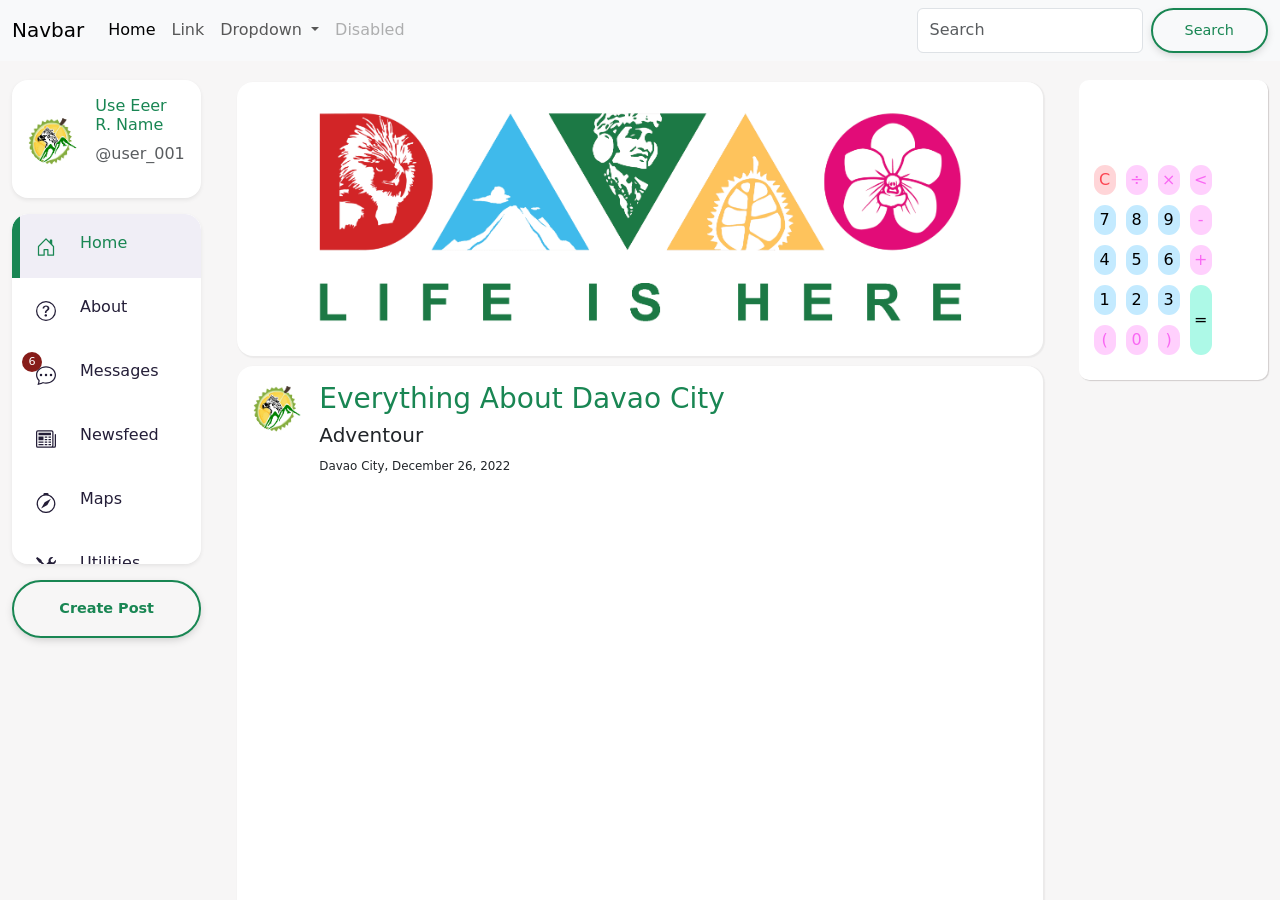
==== commit b7c42280: "modified:   about.html 	modified:   home.html 	new file:   images/baha.jpg 	new file:   images/bata." ====
--- a/home.html
+++ b/home.html
@@ -11,6 +11,7 @@
     
     <!--CSS-->
     <link rel="stylesheet" href="style2.css">
+    
     <!--End of CSS-->
 
 </head>
@@ -208,7 +209,15 @@
                         <div class="feedcage container mb-5">
 
                             <div class="feeds">
-                            
+                                
+                                <div class="feed">
+                                    <div class="main-photo-banner">
+                                        <div class="container" id="banner-image">
+                                            <img src="./images/davaowelcomebanner1.png" alt="Welcome to Davao City!">
+                                        </div>
+                                    </div>
+                                </div>
+
                                 <div class="feed">
                                     
                                     <div class="head">
@@ -217,14 +226,15 @@
                                                 <img src="./images/Logo1-122722.png">
                                             </div>
                                             <div class="user-info">
-                                                <h3> Gina Taang Legid</h3>
+                                                <h3> Everything About Davao City</h3>
+                                                <h5>Adventour</h5>
                                                 <small>Davao City, December 26, 2022</small>
                                             </div>
                                         </div>
                                     </div>
         
-                                    <div class="main-photo">
-                                        <div class="container" id="main-photo">
+                                    <div class="map-photo">
+                                        <div class="container" id="map-main-photo">
                                             <iframe src="https://www.google.com/maps/d/u/0/embed?mid=1A3inty7sxqEvf_GpowuyjGiaf-JV2Yk&ehbc=2E312F" width="100%" height="100%"></iframe>
                                         </div>
                                     </div>
@@ -269,8 +279,45 @@
                                     </div>
         
                                     <div class="caption">
-                                        <p class="text-dark"><b style="color: var(--color-adventour);">Gina Taang Legid</b> Lorem ipsum dolor sit amet consectetur adipisicing elit. Temporibus quos vitae mollitia excepturi quod facilis facere blanditiis natus aliquid. Ducimus velit quo culpa minus dicta et maiores tenetur dolor nulla.</p>
-                                        <span class="fw-bold"> #LoremLorembaby<br>#Ambotsaimo</span>
+                                        <p class="text-dark"><b style="color: var(--color-adventour);">Davao City</b>, officially the City of Davao (Cebuano: Dakbayan sa Dabaw; Filipino: Lungsod ng Davao), 
+                                            is a 1st class highly urbanized city in the Davao Region, Philippines. The city has a total land area of 2,443.61 km2 (943.48 sq mi), 
+                                            making it the largest city in the Philippines in terms of land area.
+                                        </p>
+
+                                        <p>
+                                            It is the third-most populous city in the Philippines after Quezon City and Manila, and the most populous in Mindanao.
+                                             According to the 2020 census, it has a population of 1,776,949 people.
+                                        </p>
+
+                                        <p>
+                                            It is geographically situated in the province of Davao del Sur and grouped under the province by the Philippine Statistics Authority, but the city is governed 
+                                            and administered independently from it. The city is divided into three congressional districts, which are subdivided into 11 administrative districts with a total of 182 barangays.
+                                        </p>
+
+                                        <p>
+                                            Davao City is the center of Metro Davao, the second most populous metropolitan area in the Philippines. 
+                                            The city serves as the main trade, commerce, and industry hub of Mindanao, and the regional center of Davao Region. 
+                                            Davao is home to Mount Apo, the highest mountain in the Philippines. The city is also nicknamed the <b style="color: var(--color-adventour);">"Durian Capital of the Philippines"</b>.
+                                        </p>
+                                        <br>
+
+                                        <h5 style="color: var(--color-adventour);">Where does the name "Davao" came from?</h5>
+
+                                        <p>
+                                            The region's name is derived from its Bagobo origins. The Bagobos were indigenous to the Philippines. 
+                                            The word davao came from the phonetic blending of three Bagobo subgroups' names for the Davao River, 
+                                            a major waterway emptying into the Davao Gulf near the city.
+                                        </p>
+
+                                        <p>
+                                            The aboriginal Obos, who inhabit the hinterlands of the region, called the river Davah (with a gentle vowel ending, 
+                                            although later pronunciation is with a hard v or b); the Clatta (or Giangan/Diangan) called it Dawaw, and the Tagabawas called it Dabo. 
+                                            To the Obos, davah also means "a place beyond the high grounds" (alluding to settlements at the mouth of the river surrounded by high, rolling hills).
+                                        </p>
+
+                                        <br>
+
+                                        <span class="fw-bold"> #DavaoCity<br>#LifeisHere</span>
                                     </div>
         
                                 </div>
@@ -283,7 +330,8 @@
                                                 <img src="./images/Logo1-122722.png">
                                             </div>
                                             <div class="user-info">
-                                                <h3> Gina Taang Legid</h3>
+                                                <h3> Davao City through the eras</h3>
+                                                <h5>Adventour</h5>
                                                 <small>Davao City, December 26, 2022</small>
                                             </div>
                                         </div>
@@ -291,7 +339,7 @@
         
                                     <div class="main-photo">
                                         <div class="container" id="main-photo">
-                                            <iframe src="https://www.google.com/maps/d/u/0/embed?mid=1ipys20K5bbRGLCB3XpYgw70KTABBEE4&ehbc=2E312F" width="100%" height="100%"></iframe>
+                                            <img src="./images/davaohistory1.jpg" alt="Davao City Sangunian">
                                         </div>
                                     </div>
         
@@ -335,8 +383,270 @@
                                     </div>
         
                                     <div class="caption">
-                                        <p class="text-dark"><b style="color: var(--color-adventour);">Gina Taang Legid</b> Lorem ipsum dolor sit amet consectetur adipisicing elit. Temporibus quos vitae mollitia excepturi quod facilis facere blanditiis natus aliquid. Ducimus velit quo culpa minus dicta et maiores tenetur dolor nulla.</p>
-                                        <span class="fw-bold"> #LoremLorembaby<br>#Ambotsaimo</span>
+                                        <h5 style="color: var(--color-adventour); font-weight: bold;">History</h5>
+                                        <hr>
+                                        <h6 style="color: var(--color-adventour); font-weight: bold;">Precolonial era</h6>
+                                        <p>
+                                            The area of what is now Davao City was once a lush forest inhabited by Lumadic peoples such as the Bagobos
+                                            and Matigsalugs, alongside other ethnic groups such as the Aeta, Maguindanaon and the Tausug.
+                                        </p>
+
+                                        <p>
+                                            Davao River was then called Tagloc River by the Bagobos, Maguindanaons and 
+                                            Tausugs who then inhabited a settlement near the mouth of the river to the sea around what is now 
+                                            Bolton Riverside due immediately southwest of the city plaza.
+                                        </p>
+
+                                        <p>
+                                            In 1543, Spanish explorers on sailing ships led by Ruy Lopez de Villalobos deliberately 
+                                            avoided the area around Davao Gulf, then called Gulf of Tagloc, due to the danger posed by fleets of 
+                                            Moro warships operating in the area while surveying the southeastern coast of Mindanao for possible colonization, 
+                                            sand as a result the Davao Gulf area remained virtually untouched by European explorers for the next three centuries.
+                                        </p>
+
+                                        <br>
+
+                                        <h6 style="color: var(--color-adventour); font-weight: bold;">Maguindanao era</h6>
+                                        <p>
+                                            A Maguindanaon Datu under the name Datu Bago was rewarded the territory of the surroundings of Davao Gulf 
+                                            by the Sultan of Maguindanao Sultanate for joining the campaign against the Spanish in the late 1700s. 
+                                            From his ancestral home in Maguindanao, he moved to the area in 1800 and, having convinced Bagobos and 
+                                            other native groups in the area to his side, conquered the entire Davao Gulf area.
+                                        </p>
+
+                                        <p>
+                                            Having consolidated his position, he founded the fortress of Pinagurasan in what is now the site of 
+                                            Bangkerohan Public Market in 1830 which served as his capital. From being a fortification and base of 
+                                            operations from which Datu Bago could gather and rally his forces, the settlement of Pinagurasan eventually 
+                                            grew into a small city extending from present-day Generoso Bridge in Bangkerohan to Quezon Boulevard more 
+                                            than a kilometer down south, as Maguindanaons and Bagobos alike among other nearby tribes in the area flocked 
+                                            into the settlement, eventually becoming the main trade entrepot in the Davao Gulf area.
+                                        </p>
+
+                                        <p>
+                                            With his immense overlordship of the Davao Gulf, Datu Bago was eventually crowned Sultan by his subjects 
+                                            at his capital Pinagurasan in 1843, effectively making his realm virtually independent from the Sultanate of 
+                                            Maguindanao and is now itself a Sultanate that lords over the Davao Gulf, now in equal standing with the Mindanaon 
+                                            Muslim kingdoms of Maguindanao and Sulu.
+                                        </p>
+
+                                        <br>
+
+                                        <h6 style="color: var(--color-adventour); font-weight: bold;">Spanish era</h6>
+
+                                        <p>
+                                            Although the Spaniards began to explore the Davao Gulf area as early as the 16th century, Spanish influence was 
+                                            negligible in the Davao region until 1842, when the Spanish Governor General of the Philippines Narciso Clavería 
+                                            ordered the colonization of the Davao Gulf region, including what is now Davao City, for the Spanish Crown.
+                                        </p>
+
+                                        <p>
+                                            This came after the loss of their colonies in the Americas from 1820s to 1830s which gravely reduced their 
+                                            sources of revenue to the point that the royal government in Madrid could no longer continue to properly provide 
+                                            financial support to what remained of its worldwide colonies. Thus, it became more urgent for local officials in 
+                                            the colonies, including the Philippines, to find ways and means of expanding the revenues in running the colonies, 
+                                            primarily in terms of tribute extracted from the natives. It meant that for the first time, the Spanish colonial 
+                                            government in the Philippines was compelled to embark on a full-scale conquest of Mindanao in the hopes of 
+                                            increasing its coffers.
+                                        </p>
+
+                                        <p>
+                                            Davao Gulf seemed to be a tempting target among Spanish military circles based in Manila for its thriving 
+                                            maritime trade taking place there. Their initial forays began with their incursion on the village of 
+                                            Sigaboy in 1842, from which the local Spanish officials who recently landed there immediately demanded heavy 
+                                            tribute on the natives who then asked for Datu Bago's help in expelling the Spaniards, which he responded 
+                                            swiftly by sending a combined naval and land force in the area to defeat and drive out the Spanish force there.
+                                        </p>
+
+                                        <p>
+                                            The Spanish, whom they saw Datu Bago as a mere pirate and brigand, didn't take the threat seriously for years 
+                                            despite the numerous defeats they have suffered under his hands until the burning of the Spanish trading vessel 
+                                            San Rufo, which carried a letter of friendship from Sultan Iskandar Qudaratullah Muhammad Zamal al-Azam of Maguindanao 
+                                            to Governor General Claveria, and its massacre of all its crew by seaborne corsairs under orders from Datu Bago 
+                                            himself in 1846.
+                                        </p>
+
+                                        <p>
+                                            Incensed with the incident, the Spanish secured the consent from the Sultan of Maguindanao who finally disowned 
+                                            the Moros of the Davao Gulf by using the incident as pretext for justification to conquer the area, thus official 
+                                            Spanish colonization of Davao Gulf finally began in earnest in April 1848 when an expedition of 70 men and women 
+                                            led by José Cruz de Uyanguren of Vergara, Spain, landed on the estuary of the Davao River the same month, 
+                                            intent on conquering Pinagurasan, the capital of Datu Bago's domain, in the hopes of permanently ending the menace 
+                                            posed on Spanish vessels by Moro raiders in the Davao Gulf.
+                                        </p>
+
+                                        <p>
+                                            Being the strongest chieftain in the region, Datu Bago imposed heavy tribute on the Mandaya tribes nearby, therefore 
+                                            also making him the most loathed chieftain in the region. Cruz de Uyanguren has orders from the higher authorities 
+                                            in Manila to colonize the Davao Gulf region, which included the Bagobo settlement on the northern riverbank; in return, 
+                                            he asked for the position of the governor of the conquered area and granted the monopoly of its commerce for ten years. 
+                                            At this juncture, a Mandaya chieftain named Datu Daupan, who then ruled Samal Island, came to him, seeking for an 
+                                            alliance against Datu Bago.
+                                        </p>
+
+                                        <p>
+                                            The two chieftains were archrivals, and Cruz de Uyanguren took advantage of it, initiating an alliance between Spain 
+                                            and the Mandayas of Samal Island. Intent on taking the settlement for Spain, he and his men accordingly assaulted it, 
+                                            but the Bagobo natives fiercely resisted the attacks, which resulted in his Samal Mandaya allies to retreat and not 
+                                            fight again. Thus, a three-month long inconclusive battle for the possession of the settlement ensued which was only 
+                                            decided when an infantry company which sailed its way by warships from Zamboanga came in as reinforcements, thus ensuring 
+                                            the takeover of the settlement and its surroundings by the Spaniards while the defeated Bagobos fled further inland 
+                                            while Datu Bago and his followers fled north to Hijo where he would die two years later.
+                                        </p>
+
+                                        <p>
+                                            After Cruz de Oyanguren defeated Bago and conquered Pinagurasan, he founded the town of Nueva Vergara, the future Davao, 
+                                            in the mangrove swamps of what is now Bolton Riverside on June 29, 1848, in honor of his home in Spain and becoming its 
+                                            first governor. Pinagurasan was then incorporated into the new town. Almost two years later on February 29, 1850, the 
+                                            province of Nueva Guipúzcoa was established via a royal decree, with the newly founded town as the capital, once again 
+                                            to honor his homeland in Spain. When he was the governor of the province, however, his plans of fostering a positive 
+                                            economic sway on the region backfired, which resulted in his eventual replacement under orders of the colonial government.
+                                        </p>
+
+                                        <p>
+                                            The Spanish control of the town was unstable at best, as its Lumad and Moro natives routinely resisted the attempts of 
+                                            the Spanish authorities to forcibly resettle them and convert them into Christians. Despite all these, however, such 
+                                            were all done in the goal of making the governance of the area easier, dividing the Christians both settlers and native 
+                                            converts and the Muslim Moros into several religion-based communities within the town.
+                                        </p>
+
+                                        <br>
+
+                                        <h6 style="color: var(--color-adventour); font-weight: bold;">During the Philippine Revolution</h6>
+
+                                        <p>
+                                            As the Philippine Revolution, having been fought for two years, neared its end in 1898, the expected departure of the 
+                                            Spanish authorities in Davao became apparent—although they took no part in the war at all, for there were no revolutionary 
+                                            figures in the vicinity save a negligible pro-Filipino separatist rebel movement in the town of Santa Cruz in the south. 
+                                            When the war finally ended, as the Spanish authorities finally left the town, two Davaoeño locals by the names of Pedro Layog 
+                                            and Jose M. Lerma represented the town and the region at the Malolos Congress of 1898, therefore indicating Davao as a part of 
+                                            the nascent First Philippine Republic.
+                                        </p>
+
+                                        <br>
+
+                                        <p>
+                                            The period of Filipino revolutionary control of Davao did not last long, however, as the Americans landed at the town later the same year. 
+                                            There was no record of locals offering any sort of resistance to the Americans.
+                                        </p>
+
+                                        <br>
+
+                                        <h6 style="color: var(--color-adventour); font-weight: bold;">American Period</h6>
+
+                                        <p>
+                                            As the Americans began their administration of the town in 1900, economic opportunities quickly arose as huge swathes of its 
+                                            areas, mainly lush forests and fertile grasslands, were declared open for agricultural investment. A result of this, foreign 
+                                            businessmen especially Japanese entrepreneurs started settling the region, staking their claims on the vast lands of Davao and 
+                                            turned them into huge plantations of coconut and banana products.
+                                        </p>
+
+                                        <p>
+                                            In just a short period, Davao changed from a small and sparsely-inhabited town into a bustling economic center serving mainly 
+                                            the Davao Gulf region, heavily populated alongside natives by tens of thousands of settlers and economic migrants from Luzon, 
+                                            Visayas and Japan. All of this led the Port of Davao to be established and opened the same year, in order to facilitate the 
+                                            international export of agricultural products from Davao.
+                                        </p>
+
+                                        <p>
+                                            Because of the rapidly increasing progress of the town, on March 16, 1936, congressman Romualdo Quimpo from Davao filed Bill 609 
+                                            (passed as Commonwealth Act 51), creating the City of Davao from the town of Davao and the municipal district of Guianga. 
+                                            The bill called for the appointment of local officials by the president. By that time, the new city was already mostly populated 
+                                            with Japanese businessmen and settlers who then became its locals. Davao was inaugurated as a charter city on October 16, 1936, 
+                                            by President Manuel L. Quezon the charter came into effect on March 1, 1937. It was one of the first two towns in Mindanao to 
+                                            be converted into a city, the other being Zamboanga.
+                                        </p>
+
+                                        <br>
+
+                                        <h6 style="color: var(--color-adventour); font-weight: bold;">Davao during World War II</h6>
+
+                                        <p>
+                                            On December 8, 1941, Japanese planes bombed the harbor, and from December 20 they landed forces and began an occupation of the 
+                                            city which lasted to 1945. Davao was among the earliest to be occupied by Japanese forces, and the city was immediately fortified 
+                                            as a bastion of Japanese defense.
+                                        </p>
+
+                                        <p>
+                                            The city was subjected to extensive bombing by forces led by Douglas MacArthur before American forces landed in Leyte in October 1944. 
+                                            The Battle of Davao towards the end of World War II was one of the longest and bloodiest battles during the Philippine Liberation, 
+                                            and brought tremendous destruction to the city, setting back the economic and physical strides made before the Japanese occupation.
+                                        </p>
+
+                                        <br>
+
+                                        <h6 style="color: var(--color-adventour); font-weight: bold;">Post War Growth</h6>
+
+                                        <p>
+                                            Davao regained its status as the agricultural and economic hub of Mindanao after the war ended in 1945. Wood products such as 
+                                            plywood and timber, and More agricultural products being produced within the city, such as copra and other varieties of banana, 
+                                            became available for export. Some Japanese locals—80% percent of the city's population prior to the war's end—assimilated with 
+                                            the Filipino population, while others were expelled from the country by the Filipino locals, due to recent enmity.
+                                        </p>
+
+                                        <p>
+                                            Davao was peaceful and increasingly progressive in the postwar period, including the 1950s and the mid-1960s. Ethnic tensions 
+                                            were minimal, and there was essentially no presence of secessionists groups in Mindanao.
+                                        </p>
+
+                                        <p>
+                                            In 1967, the Province of Davao was divided into three provinces: Davao del Norte, Davao Oriental and Davao del Sur. 
+                                            The city of Davao became part of Davao del Sur no longer the provincial capital, it became a commercial center of 
+                                            southern Mindanao. This period also saw the first ever election of an indigenous person to the office of Mayor of 
+                                            Davao City, when Elias Lopez, a full-blooded Bagobo, won the mayoral elections of 1967.
+                                        </p>
+
+                                        <br>
+
+                                        <h6 style="color: var(--color-adventour); font-weight: bold;">Social unrest, martial law, and the 1980s</h6>
+
+                                        <p>
+                                            Things began to take a turn for the worse late into Ferdinand Marcos' first presidential term, when news about the 
+                                            Jabidah massacre ignited a furor in the Moro community, and ethnic tensions encouraged with the formation of 
+                                            secessionist movements. An economic crisis in late 1969 led to social unrest, and violent crackdowns on protests 
+                                            led to the radicalization of many students throughout the country. With no way to express their grievances about 
+                                            government abuses after the declaration of Martial law in 1972, many of them joined the New People's Army (NPA),
+                                             bringing the Communist rebellion in the Philippines to Davao and the rest of Mindanao for the first time.
+                                        </p>
+
+                                        <p>
+                                            In the midst of this era, Davao became the regional capital of southern Mindanao; with the reorganization, it became 
+                                            the regional capital of the Davao Region (Region XI) and highly urbanized city in the province of Davao del Sur.
+                                        </p>
+
+                                        <p>
+                                            Meantime, violence in the city became severe as Mindanao became one of the hotbeds of the NPA insurgency. The NPA, 
+                                            too, had become responsible for numerous abuses.[47] In 1985, locals formed the vigilante group "Alsa Masa" 
+                                            (People's Rise) to counter them.
+                                        </p>
+
+                                        <p>
+                                            Most Davao residents, however, remained staunchly against violence. This included the Roman Catholic Archbishop 
+                                            of Davao Antonio L. Mabutas, who was among the first religious leaders to peacefully speak out against the Human 
+                                            rights abuses of the Marcos dictatorship.[50] However, these peaceful citizens lacked the political clout to 
+                                            influence the situation much before 1983.
+                                        </p>
+
+                                        <p>
+                                            This only changed after the economic crisis of 1983 and the assassination of Ninoy Aquino later that year, 
+                                            and the murder of prominent Davao City journalist Alex Orcullo at a checkpoint in Barangay Tigatto, Davao City on 
+                                            October 19, 1984. These seminal events prompted prominent city figures like Soledad Duterte to organize a protest 
+                                            group called the "Yellow Friday Movement", which slowly gained support until 1986, when Marcos was finally ousted 
+                                            and forced into exile.
+                                        </p>
+
+                                        <p>
+                                            Because the local leaders of the time were closely associated with Marcos, they were removed by the 1986 
+                                            revolutionary government which took power after Marcos's ouster. President Corazon Aquino then appointed 
+                                            Soledad Duterte's son, Rodrigo Duterte, as temporary Vice Mayor of Davao. Rodrigo Duterte later ran for 
+                                            Mayor of Davao City and won, taking the top city office from 1988 to 1998, from 2001 to 2010, and yet again from 2013 to 2016, 
+                                            after which he became President of the Philippines.
+                                        </p>
+
+                                        <br>
+
+
+                                        <span class="fw-bold"> #Yesterdayishistory<br>#Tommorowisamystery<br>#Charot101</span>
                                     </div>
         
                                 </div>
@@ -349,7 +659,8 @@
                                                 <img src="./images/Logo1-122722.png">
                                             </div>
                                             <div class="user-info">
-                                                <h3> Gina Taang Legid</h3>
+                                                <h3> Davao City's Geography</h3>
+                                                <h5>Adventour</h5>
                                                 <small>Davao City, December 26, 2022</small>
                                             </div>
                                         </div>
@@ -358,7 +669,7 @@
                                     <div class="main-photo">
 
                                         <div class="container" id="main-photo">
-                                            <iframe src="https://www.google.com/maps/d/u/0/embed?mid=1--Ze77qJWMs5dtm5UFh0yVgvR0UWUCg&ehbc=2E312F" width="100%" height="100%"></iframe>
+                                            <img src="./images/mtapo1.jpg" alt="Mt. Apo">
                                         </div>
                                     </div>
         
@@ -402,7 +713,59 @@
                                     </div>
         
                                     <div class="caption">
-                                        <p class="text-dark"><b style="color: var(--color-adventour);">Gina Taang Legid</b> Lorem ipsum dolor sit amet consectetur adipisicing elit. Temporibus quos vitae mollitia excepturi quod facilis facere blanditiis natus aliquid. Ducimus velit quo culpa minus dicta et maiores tenetur dolor nulla.</p>
+                                        <p class="text-dark"><b style="color: var(--color-adventour);">Davao City</b>  is approximately 946 kilometres (588 mi) southeast of Manila over land, 
+                                            and 971 kilometres (524 nmi) by sea. The city is located in southeastern Mindanao, on the northwestern shore of Davao Gulf, opposite Samal Island.
+                                        </p>
+
+                                        <br>
+
+                                        <h6 style="color: var(--color-adventour); font-weight: bold;">Topography</h6>
+
+                                        <p>
+                                            Davao City's land, totaling about 2,443.61 square kilometres (943.48 sq mi), is hilly in the west (the Marilog district) and slopes down to the 
+                                            southeastern shore. Mount Apo, the highest peak in the Philippines, is located at the city's southwestern tip. Mount Apo National Park 
+                                            (the mountain and its surrounding vicinity), was inaugurated by President Manuel L. Quezon (in Proclamation 59 of May 8, 1936) to protect the flora 
+                                            and fauna of the surrounding mountain range.
+                                        </p>
+
+                                        <p>
+                                            The Davao River is the city's primary drainage channel. Draining an area of over 1,700 km2 (660 sq mi), the 160-kilometre (99 mi) river begins in 
+                                            the town of San Fernando, Bukidnon. The mouth of the river is located at Barangay Bucana at Talomo District.
+                                        </p>
+
+                                        <h6 style="color: var(--color-adventour); font-weight: bold;">Climate</h6>
+
+                                        <p>
+                                            Davao has a tropical rainforest climate, with little seasonal variation in temperature. The areological mechanism
+                                             of the Intertropical Convergence Zone occurs more often than that of the trade winds and because it experiences rare cyclones the climate is
+                                              not purely equatorial but subequatorial. Average monthly temperatures are always above 26 °C (78.8 °F), and average monthly rainfall is above 
+                                              77 millimetres (3.03 in). This gives the city a tropical climate, without a true dry season; while there is significant rainfall in winter, 
+                                              the largest rainfall occurs during the summer months.
+                                        </p>
+
+                                        <br>
+
+                                        <h6 style="color: var(--color-adventour); font-weight: bold;">Flora and fauna</h6>
+
+                                        <p>
+                                            Mount Apo is home to many bird species, 111 of which are endemic to the area. It is also home to one of the world's largest eagles, 
+                                            the critically endangered Philippine eagle, the country's national bird. The Philippine Eagle Foundation is based near the city. 
+                                            Plant species include the orchid waling-waling, also known as the "Queen of Philippine Flowers" as well as one of the country's 
+                                            national flowers, which are also endemic to the area. Fruits such as mangosteen (known as the "queen of fruits") and durian 
+                                            (known as the "king of fruits"), grow abundantly on Mount Apo.
+                                        </p>
+
+                                        <br>
+
+                                        <h6 style="color: var(--color-adventour); font-weight: bold;">Geology</h6>
+
+                                        <p>
+                                            Despite Davao City's location in the Asian portion of the Pacific Ring of Fire, the city has suffered few earthquakes and most have been minor. 
+                                            Mount Apo, 40 kilometres (25 mi) southwest from the city proper, is a dormant volcano.
+                                        </p>
+
+                                        <br>
+
                                         <span class="fw-bold"> #LoremLorembaby<br>#Ambotsaimo</span>
                                     </div>
         
@@ -416,7 +779,8 @@
                                                 <img src="./images/Logo1-122722.png">
                                             </div>
                                             <div class="user-info">
-                                                <h3> Gina Taang Legid</h3>
+                                                <h3> Davao City Demographics</h3>
+                                                <h5>Adventour</h5>
                                                 <small>Davao City, December 26, 2022</small>
                                             </div>
                                         </div>
@@ -425,7 +789,7 @@
                                     <div class="main-photo">
 
                                         <div class="container" id="main-photo">
-                                            <iframe src="https://www.google.com/maps/d/u/0/embed?mid=1_db_8thrrLGTZ5fDXMkNp2TMC8I6MJ8&ehbc=2E312F" width="100%" height="100%"></iframe>
+                                            <img src="./images/demographics1.jpg" alt="Davao City Demographics">
                                         </div>
                                     </div>
         
@@ -469,7 +833,83 @@
                                     </div>
         
                                     <div class="caption">
-                                        <p class="text-dark"><b style="color: var(--color-adventour);">Gina Taang Legid</b> Lorem ipsum dolor sit amet consectetur adipisicing elit. Temporibus quos vitae mollitia excepturi quod facilis facere blanditiis natus aliquid. Ducimus velit quo culpa minus dicta et maiores tenetur dolor nulla.</p>
+                                        <p class="text-dark"><b style="color: var(--color-adventour);">As of 2020 census</b>, the city has a total population of 1,776,949 people.[10] Metro Davao, 
+                                            with the city as its center, had about 2.77 million inhabitants in 2015, making it the third-most-populous metropolitan area in the Philippines and the most-populous 
+                                            city in Mindanao. In the 1995 census, the city's population reached 1,006,840 inhabitants, becoming the first city in the Philippines outside Metro Manila and the fourth 
+                                            nationwide to exceed one million inhabitants. The city's population increase during the 20th century was due to massive immigration waves coming from other parts of the 
+                                            nation and the trend continues to this day.
+                                        </p>
+
+                                        <br>
+
+                                        <h6 style="color: var(--color-adventour); font-weight: bold;">Ethnicities</h6>
+
+                                        <div class="caption-photo">
+                                            <img src="./images/ethnicity1.jpg" alt="Ethnicities">
+                                        </div>
+
+                                        <p>
+                                            Residents of Davao City and the whole corresponding Davao Region are colloquially known as Davaoeños. Nearly all local Davaoeños are Visayans (the majority are Cebuanos, 
+                                            with the rest being Hiligaynons), while others of different ethnicities especially the indigenous ones collectively categorized as the Lumads make up the remainder of 
+                                            the local population.
+                                        </p>
+
+                                        <p>
+                                            Other ethnicities are mostly Tagalogs and Ilokanos, descendants of settlers from Ilocos Region, Cordillera Administrative Region, Cagayan Valley, Central Luzon, 
+                                            Metro Manila, and Calabarzon. The Moro groups of the city are the Maguindanaons, Maranaos, Iranuns, Tausugs and the Sama-Bajaus.
+                                        </p>
+
+                                        <p>
+                                            Non-Filipino Asians such as Indonesians, Malaysians, Chinese Filipinos, Koreans, Japanese have settled and made small communities in Davao City. 
+                                            Non-Asian foreigners such as the Americans and Europeans are also present in small numbers in the city.
+                                        </p>
+
+                                        <br>
+
+                                        <h6 style="color: var(--color-adventour); font-weight: bold;">languages</h6>
+
+
+                                        <p>
+                                            Cebuano is the most widely used language in the city and its satellite cities and towns, while Filipino comes close as second spoken, although most locals have 
+                                            shifted to the latter language in recent times. English is the medium of instruction in schools and is widely understood by residents, who often use it in varying 
+                                            professional fields. Aside from Cebuano, Chavacano and Hiligaynon are widely used in addition to languages indigenous to the city, such as Giangan, Kalagan, 
+                                            Tagabawa, Matigsalug, Ata Manobo, and Obo. Other languages spoken in the city include Maguindanao, Maranao, Sama-Bajaw, Iranun, Tausug, and Ilocano.
+                                        </p>
+
+                                        <p>
+                                            A linguistic phenomenon has developed in the city whereby locals significantly mix Filipino terms and grammar into their Cebuano speech because the older 
+                                            generations speak Filipino to their children at home, and Cebuano is spoken in other everyday settings, making Filipino a secondary lingua franca.
+                                        </p>
+
+                                        <br>
+
+                                        <h6 style="color: var(--color-adventour); font-weight: bold;">Religion</h6>
+
+                                        <div class="caption-photo">
+                                            <img src="./images/sanpedro1.jpg" alt="Ethnicities">
+                                        </div>
+
+                                        <p>
+                                            The majority of Davao City's inhabitants are Roman Catholics forming 80% of the population. Other groups, such as the Iglesia ni Cristo, Miracle Crusade, 
+                                            Pentecostal Missionary Church of Christ (4th Watch) and followers of the Kingdom of Jesus Christ, form eighteen percent of the city's religious background.
+                                             Seventh-day Adventists, the United Church of Christ in the Philippines, Philippine Independent Church and Baptists are the other Christian denominations. 
+                                        </p>
+
+                                        <p>
+                                            The remaining 2% belong to non-Christian faiths, mainly Islam. Some of the other faiths are Sikhism, Hinduism, Buddhism, animism, Judaism and the non-religious.
+                                        </p>
+
+                                        <p>
+                                            The Restorationist Church Kingdom of Jesus Christ had its origins in the city. Apollo Quiboloy, who claims to be the "Appointed Son of God", is the leader of the movement.
+                                        </p>
+
+                                        <p>
+                                            The Roman Catholic Archdiocese of Davao is the main metropolitan see of the Roman Catholic Church in southern Mindanao. It comprises the city of Davao, 
+                                            the Island Garden City of Samal and the municipality of Talaingod in Davao del Norte province; under its jurisdiction are the three suffragan dioceses of Digos, 
+                                            Tagum and Mati (the capital cities of the three Davao provinces). Archbishop Romulo Valles of the Archdiocese of Davao, appointed on February 11, 2012, by Pope Benedict XVI,
+                                             took office on May 22, 2012, at San Pedro Cathedral. Saint Peter, locally known as San Pedro, is the patron saint of the city.
+                                        </p>
+
                                         <span class="fw-bold"> #LoremLorembaby<br>#Ambotsaimo</span>
                                     </div>
         
--- a/style2.css
+++ b/style2.css
@@ -3,6 +3,9 @@
 *::after {
     margin: 0;
     padding: 0;
+    element.style {
+    }
+    .text-primary
     outline: 0;
     box-sizing: border-box;
     text-decoration: none;
@@ -38,6 +41,8 @@
 
     --sticky-top-left: 1rem;
     --sticky-top-right: -18rem;
+
+    
 }
 
 /*General*/
@@ -71,10 +76,25 @@
     color: var(--color-adventour)
 }
 
+.btn-carousel {
+    display: inline-block;
+    padding: var(--btn-padding);
+    font-weight: 500;
+    border-radius: var(--border-radius);
+    cursor: pointer;
+    transition: all 300ms ease;
+    font-size: 0.9rem;
+    border: 2px solid white;
+    color: white;
+}
+
 .btn:hover {
     background: var(--color-adventour);
     color: var(--color-white);
-}
+    border: 2px solid var(--color-adventour);
+}
+
+
 
 .btn-primary {
     background: var(--color-white);
@@ -330,6 +350,7 @@
     height: max-content;
     position: sticky;
     top: var(--sticky-top-left);
+    z-index: 99999;
 }
 
 main .container-fluid .left .sidenav a{
@@ -705,6 +726,7 @@
         border-radius: 50%;
         background-color: #2e3047;
         cursor: pointer;
+        z-index: 9999 !important;
     }
     
     .customize-theme .card { 
@@ -716,6 +738,8 @@
     .sidenav {
         max-width: 15%;
         min-width: 15%;
+        z-index: 999999;
+        position: fixed;
     }
 
     .customize-theme .card .theme-title::before {
@@ -889,4 +913,679 @@
     left: -0.1rem;
 }
 
-
+/*====================================== New CSS ===============================*/
+
+/* accordion */
+
+.accordion:active {
+    background: var(--color-white);
+}
+
+.accordion-button:focus {
+    background: var(--color-white);
+    box-shadow: 0 1px 1px var(--color-adventour);
+}
+
+.accordion-button:active {
+    background-color: rgb(248, 247, 247);
+    color: var(--color-adventour);
+}
+
+.accordion-title {
+    font-size: medium;
+    font-weight: bold;
+    color: rgb(39, 39, 39);
+}
+
+.accordion-item {
+    border:none;
+}
+
+/* end of accordion */
+
+/* About CSS */
+
+.material-icons-outlined {
+    vertical-align: middle;
+    line-height: 1px;
+}
+
+.navbar-nav a:hover {
+    color: rgb(4, 108, 255);
+}
+
+.navbar-brand > .material-icons-outlined {
+    font-size:40px;
+}
+
+.nav-item > button {
+    color:#807d7d;
+    font-size: 100%;
+}
+
+.nav-item > button:hover {
+    background:  rgb(6, 110, 255) !important;
+    color: white;
+}
+
+.about > .material-icons-outlined {
+    font-size: 50px;
+}
+
+.card > img {
+    height: 50%;
+    width:50%;
+}
+
+.course-image {
+   height:100%;
+   width:auto;
+   padding: 1em 0;
+   background:linear-gradient(rgba(2, 9, 31, 0.438),rgba(0, 9, 39, 0.527)), url(savealife.jpg);
+   color: #ffffff;
+   background-position:center !important;
+   background-size:cover !important;
+}
+
+.map-image {
+    height:100%;
+   width:auto;
+   padding: 1em 0;
+   background:linear-gradient(rgba(2, 9, 31, 0.438),rgba(0, 9, 39, 0.527)), url(image2.jpg);
+   color: #ffffff;
+   background-position:center !important;
+   background-size:cover !important;
+}
+
+.testimonial-image2 > img {
+    height: 60%;
+    width: 60%;
+    background-position:center !important;
+   background-size:cover !important;
+}
+
+.testimonial-image3 > img {
+    height: 100%;
+    width: 100%;
+    background-position:center !important;
+   background-size:cover !important;
+}
+
+#loginbtn {
+    text-decoration: none;
+    justify-content: flex-start;
+}
+
+
+/*Slider*/
+
+.carousel-item {
+    z-index: none;
+    height: 330px;
+}
+.carousel-content{
+    left:0;
+    right:0;
+    margin-top: 130px;
+    height: auto;
+}
+
+@media (max-width: 430px) {
+    .carousel-content{
+        right:0;
+        margin-top: 110px;
+        height: auto;
+    }
+}
+
+@media (max-width: 400px) {
+    .carousel-content{
+        right:0;
+        margin-top: 100px;
+        height: auto;
+    }
+
+}
+
+#carcontent2 {
+    margin-left: 5%;
+    margin-right: 8%;
+    margin-bottom: 2%;
+}
+
+#carcontent3 {
+    margin-left: 13%;
+    margin-right: 5%;
+    margin-bottom: 7%;
+}
+
+#carcontent4 {
+    margin-left: 5%;
+    margin-right: 8%;
+    margin-bottom: 7%;
+}
+
+#carcontent5 {
+    margin-left: 5%;
+    margin-right: 8%;
+    margin-bottom: 12%;
+}
+
+#carcontent6 {
+    margin-left: 10%;
+    margin-right: 5%;
+    margin-bottom: 9%;
+}
+
+#carcontent7 {
+    margin-left: 5%;
+    margin-right: 8%;
+    margin-bottom: 7%;
+}
+
+#carcontent8 {
+    margin-left: 13%;
+    margin-right: 5%;
+    margin-bottom: 7%;
+}
+
+.carousel-control-prev {
+    padding: 0;
+}
+
+.bg-cover {
+    background-position: center !important;
+    background-size:cover !important;
+}
+
+.carousel-control-prev, 
+.carousel-control-next {
+    top:50% !important;
+    width: 40px !important;
+    height: 40px !important;
+    display:grid !important;
+    position:absolute !important;
+    place-items: center !important;
+    background-color:rgba(0, 10, 24, 0.363) !important;
+    border-radius: 100px;
+}
+
+.carousel-control-prev:hover, 
+.carousel-control-next:hover {
+    background-color: var(--color-adventour) !important;
+    opacity: .6;
+}
+
+.carousel {
+    box-shadow: 0px 12px 12px rgba(0, 0, 0, 0.308);
+    border-radius: var(--card-border-radius);
+    z-index: 1;
+    overflow: hidden;
+}
+
+.carouse-container {
+    position: fixed;
+}
+
+/*Infobox*/
+
+#sectioninfo {
+    padding-top: .8rem;
+    padding-bottom: 80px;
+}
+
+.info-box {
+    align-items: center;
+    justify-content: center;
+}
+
+@media (max-width: 430px) {
+
+    #sectioninfo {
+        padding-top: 3rem;
+        padding-bottom: 1rem;
+    }
+
+    .info-box-image {
+        display: flex;
+        align-items: center;
+        justify-content: center;
+    }
+    
+    .info-box-image img {
+        width:80%;
+        height:80%;
+    }
+}
+
+.info-box-image {
+    display: flex;
+    align-items: center;
+    justify-content: start;
+}
+
+.info-box-image img {
+    width:100%;
+    height:100%;
+}
+
+/*Milestone*/
+
+.bg-cover3 {
+    background-position:center !important;
+    background-size:cover !important;
+}
+
+#milestone {
+    background:linear-gradient(rgba(1, 19, 77, 0.747),rgba(1, 18, 73, 0.863)), url(speeding1.jpg);
+    padding:70px;
+}
+
+#milestone .display-2 {
+    font-weight: 530;
+}
+
+#milestone .display-2, 
+#milestone p {
+    color:beige;
+}
+
+/*Teams*/
+
+.team-member .img-wrapper {
+    position:relative;
+    overflow: hidden;
+}
+
+.social-links a {
+    width: 34px;
+    height: 34px;
+    background-color: rgba(240, 248, 255, 0.4);
+    display:inline-flex;
+    align-items: center;
+    justify-content: center;
+    text-decoration: none;
+    color:white;
+    border-radius: 60%;
+    transition: all 0.4s ease;
+}
+
+.social-links a:hover {
+    background-color: antiquewhite;
+    color: var(--color-adventour);
+}
+.team-member .overlay {
+    position: absolute;
+    top:-30;
+    left:0;
+    width:100%;
+    height:100%;
+    background: linear-gradient(to right, white,rgba(255, 255, 255, 0.1),rgba(6, 6, 80, 0.2),rgba(6, 6, 80, 0.2),rgba(6, 6, 80, 0.2),rgba(6, 6, 80, 0.2),rgba(255, 255, 255, 0.1),white);
+    opacity: 0;
+    transition: all 0.4s ease;
+}
+
+.team-member:hover .overlay {
+    opacity: 1;
+    top:0; 
+}
+
+.team-member:hover .social-links {
+    opacity: 1;
+    top: 50%; 
+}
+
+.team-member .social-links {
+    position: absolute;
+    top:70%;
+    left:50%;
+    transform: translate(-50%, -50%);
+    transition: all 0.4s ease;
+    opacity: 0;
+}
+
+.team-member h5{
+    margin-top: 24px;
+}
+
+/*Footer*/
+
+.section-subscribe {
+    padding: 5em 0;
+}
+ 
+.card-body .form-control {
+    outline: none;
+    background-color: transparent;
+    border-width: 0 0 2px 0;
+    border-radius: 0px;
+    border-bottom: 2px solid rgb(134, 131, 131);
+    color:rgb(153, 149, 149);
+}
+
+.form-control:focus {
+    -webkit-box-shadow: 0 3px 10px -2px rgb(0, 0, 0,0.2) !important;
+    box-shadow: 0 3px 10px -2px rgb(0, 0, 0,0.2) !important;
+    background-color: transparent !important;
+}
+
+.form-control:focus .form-control:active {
+    outline: none;
+    background-color: transparent !important;
+}
+
+
+.form-floating .form-control {
+    outline:none;
+    background-color:transparent;
+    color:#fff;
+    border-width: 0 0 2px 0;
+    border-radius: 0px;
+    border-bottom: 2px solid rgb(134, 131, 131);
+}
+
+.form-floating .form-control:focus {
+    -webkit-box-shadow: 0 3px 10px -2px rgb(0, 0, 0,0.2) !important;
+    box-shadow: 0 3px 10px -2px rgb(0, 0, 0,0.2) !important;
+    background-color: transparent !important;
+}
+
+.form-floating .form-control:active {
+    outline: none;
+    background-color: transparent !important;
+}
+
+/*modal*/
+
+.modal-forget {
+    color:#fff;
+}
+
+.modal-forget a {
+    text-decoration: none;
+    color:#fff;
+}
+
+.myform {
+    max-width: 100%;
+}
+
+#modal-login {
+    padding:0px;
+}
+
+#modalcontentlogin {
+    width: 50%;
+    margin: 0px auto;
+}
+
+.myform {
+    padding:2em;
+    max-width: 100%;
+    color: white;
+}
+
+/*sign up*/
+
+.signup {
+    padding:px;
+    margin-top: 3px;
+    margin-bottom: 3px;
+    max-width: 100%;
+    color: rgb(8, 8, 8);
+}
+
+.btn {
+    -webkit-box-shadow: 0 3px 10px -2px rgb(0, 0, 0,0.2) !important;
+    box-shadow: 0 3px 10px -2px rgb(0, 0, 0,0.2) !important;
+}
+
+.btn.btn-primary {
+    color: var();
+    border-width:2px;
+    background: var(--color-white);
+    border-color: var(--color-adventour);
+    padding:3px;
+}
+
+.site-footer {
+    padding: 1em 0;
+    background:linear-gradient(rgba(2, 9, 31, 0.945),rgb(0, 9, 39)), url(savealife.jpg);
+    color: #b2d0f7;
+    background-position:center !important;
+    background-size:cover !important;
+}
+
+#footerlink a {
+    color:#b2d0f7;
+}
+
+#footerlink a:hover {
+    color:rgb(2, 110, 255);
+}
+
+.social-links-footer a {
+    width: 34px;
+    height: 34px;
+    background-color: rgba(142, 202, 255, 0.397);
+    display:inline-flex;
+    align-items: center;
+    justify-content: center;
+    text-decoration: none;
+    color:#b2d0f7;
+    border-radius: 60%;
+    transition: all 0.4s ease;
+}
+
+.social-links-footer a:hover {
+    background-color: var(--color-adventour);
+    color:rgb(255, 255, 255);
+}
+
+.footer-image {
+    align-items: center;
+    top:0;
+    left:0;
+    right:0;
+    bottom:0;
+}
+
+.footer-image img {
+    width:80%;
+    height:80%;
+}
+
+/*Data circle*/
+
+
+
+/*Hovers*/
+
+a {
+    text-decoration: none;
+    color: var(--light)
+}
+
+a:hover,
+a:active,
+a:focus {
+    text-decoration: none;
+    color: unset;
+}
+#section10 {
+    display: flex;
+    align-items: bottom;
+    height: 100vh;
+    padding: 6em 0;
+    margin-top: 10px;
+}
+
+
+.map-image iframe {
+    filter: invert(1) grayscale(100%);
+}
+
+.main-content {
+    position: relative; 
+    top:10%;
+    z-index: 22;
+    width: fit-content;
+    color: var(--light);
+}
+
+#card1 {
+    background-color: rgb(155, 154, 154);
+    border-radius: 10px;
+}
+
+/*road rules and safety*/
+
+.site-content-1 {
+    border-radius: 15px;
+    margin-right: 5px;
+}
+
+.site-content-2 {
+    border-radius: 15px;
+}
+
+.content1-image-header {
+    height:400px;
+    width:100%;
+    background-image: url(roadrulesandsafety.jpg);
+    background-position: center !important;
+    background-size:cover !important;
+}
+
+.content2-image-header {
+    height:400px;
+    width:100%;
+    background-image: url(etiquette.jpg);
+    background-position: center !important;
+    background-size:cover !important;
+}
+
+.content3-image-header {
+    height:400px;
+    width:100%;
+    background-image: url(responsibledriver.jpg);
+    background-position: center !important;
+    background-size:cover !important;
+}
+
+.content4-image-header {
+    height:400px;
+    width:100%;
+    background-image: url(savealife.jpg);
+    background-position: center !important;
+    background-size:cover !important;
+}
+
+.content5-image-header {
+    height:400px;
+    width:100%;
+    background-image: url(caraccident.jpg);
+    background-position: center !important;
+    background-size:cover !important;
+}
+
+.content6-image-header {
+    height:400px;
+    width:100%;
+    background-image: url(motogear.jpg);
+    background-position: center !important;
+    background-size:cover !important;
+}
+
+.content7-image-header {
+    height:400px;
+    width:100%;
+    background-image: url(image2.jpg);
+    background-position: center !important;
+    background-size:cover !important;
+}
+
+/*Testimonials*/
+
+#cartest {
+    height:100%;
+    background:#f7f7f7;
+    position:relative;
+}
+
+/*Forums*/
+
+.forum1-image-header {
+    height:400px;
+    width:100%;
+    background-image: url(speeding1.jpg);
+    background-position: center !important;
+    background-size:cover !important;
+}
+
+.forum2-image-header {
+    height:400px;
+    width:100%;
+    background-image: url(popo.jpg);
+    background-position: center !important;
+    background-size:cover !important;
+}
+
+.dev-image-container .carousel-item img {
+    object-position: 50%;
+    object-fit: cover;
+}
+
+/* End of About CSS */
+
+.dev-bottom-image {
+    width: 100%;
+    height: 100%;
+}
+
+.dev-bottom-image img {
+    width: 100%;
+    height: 100%;
+    object-fit: contain;
+    object-position: 100%;
+    background: #00000042;
+}
+
+.dev-bottom-image img:before {
+    background: rgba(0, 0, 0, 0.842);
+    width: 100%;
+    height: 100%;
+}
+
+.dev-bottom-image .img-wrapper {
+    position:relative;
+    overflow: hidden;
+    border-radius: var(--card-border-radius);
+}
+
+
+.dev-bottom-image .overlay {
+    position: absolute;
+    left:0;
+    width:100%;
+    height:100%;
+    background: url(./images/devimgbottom2.png);
+    background-position: 100%;
+    background-size: contain;
+    background-repeat: no-repeat;
+    opacity: 0;
+    transition: all 2s ease-in-out;
+}
+
+.dev-bottom-image:hover .overlay {
+    opacity: 1;
+    top:0; 
+}
+  
+
+
+
+/*======================================End of New CSS ===============================*/
+
+
+
